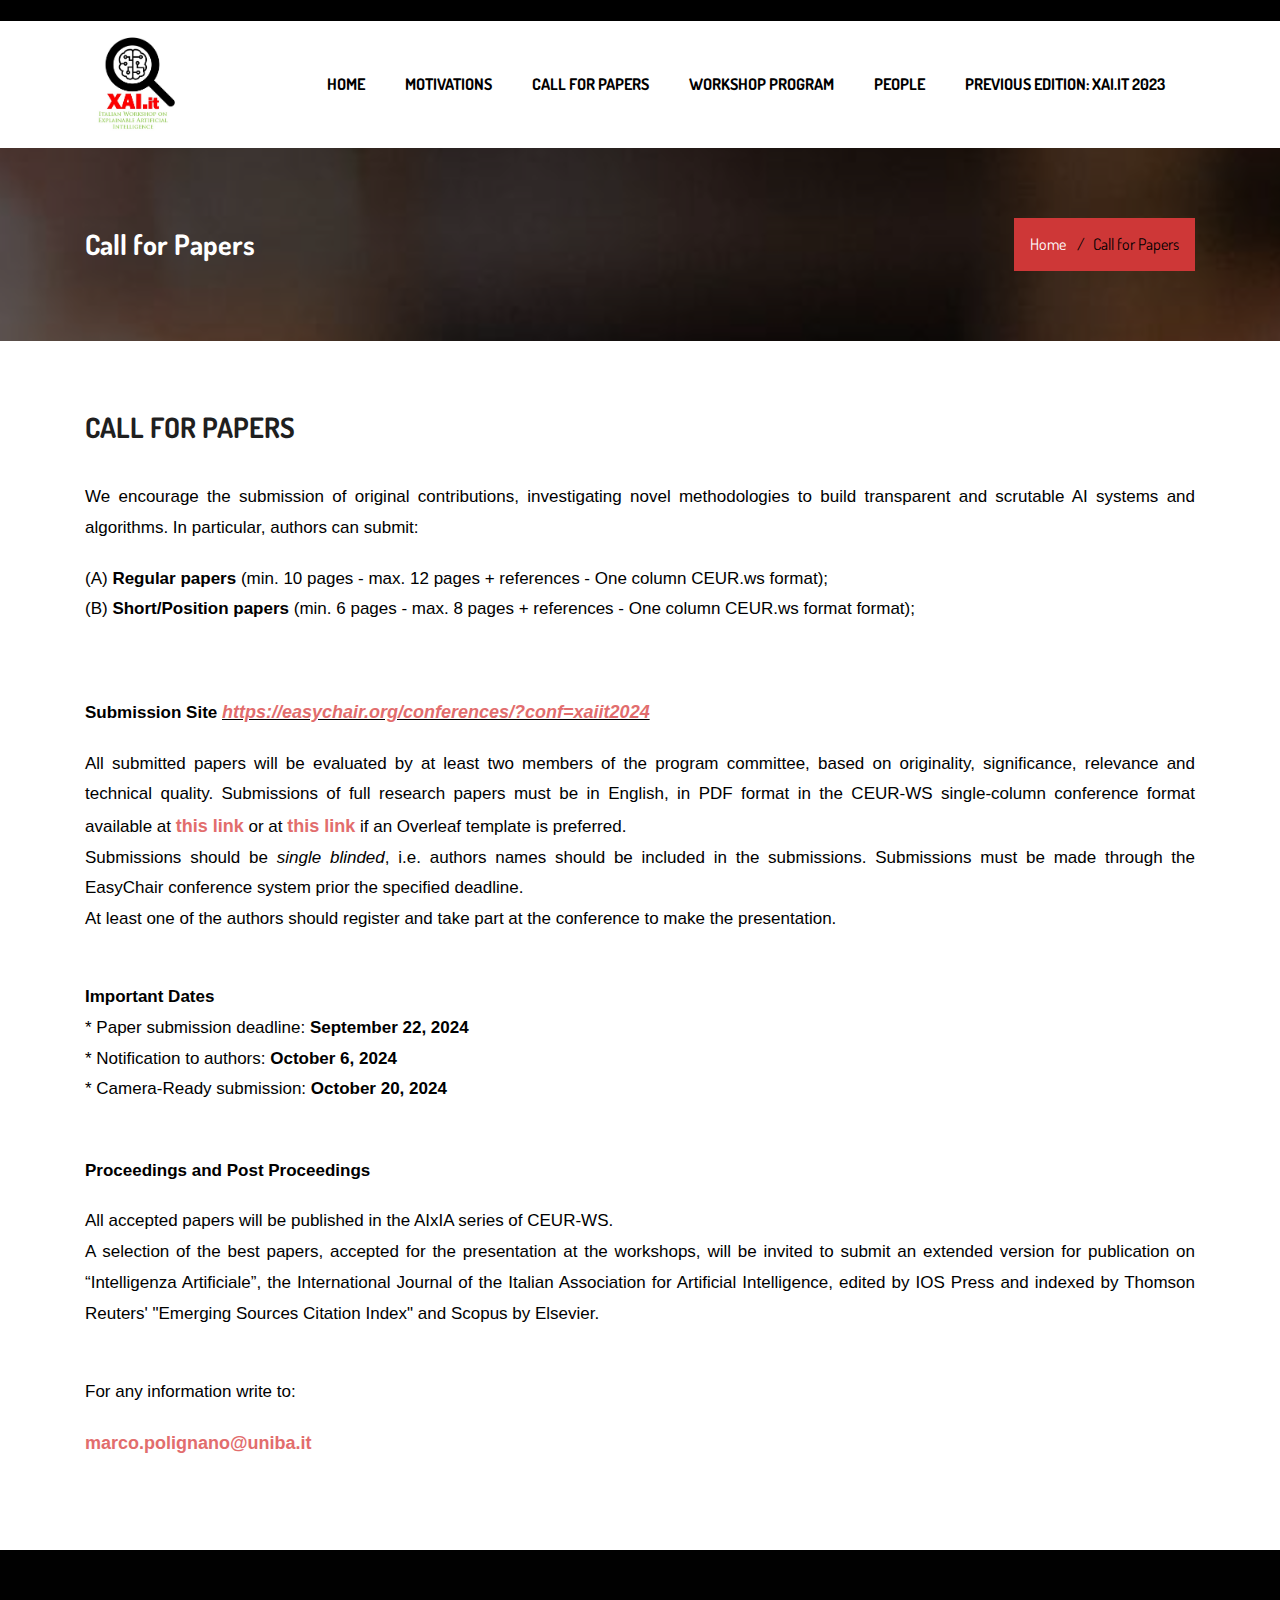
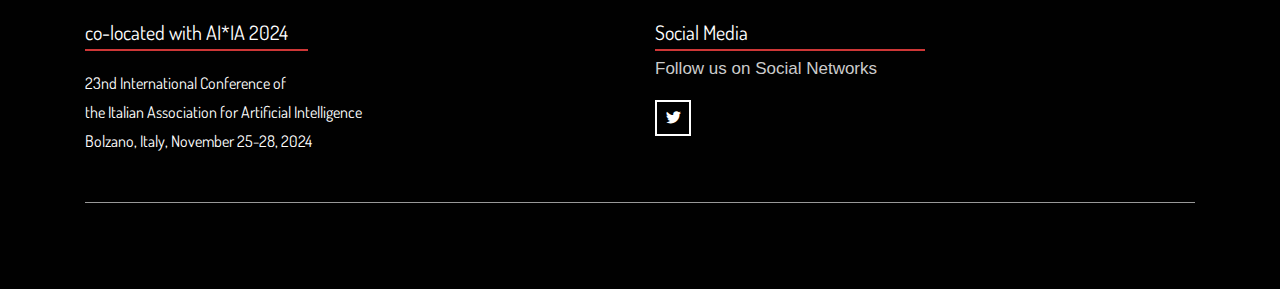
==== call.html @ 9524e25a "Update call.html" ====
<!DOCTYPE html>
<html lang="en">
<!-- Basic -->

<head>
    <meta charset="utf-8">
    <meta http-equiv="X-UA-Compatible" content="IE=edge">

    <!-- Mobile Metas -->
    <meta name="viewport" content="width=device-width, initial-scale=1">

    <!-- Site Metas -->
    <title>XAI.it 2024 | Italian Workshop on Explainable Artificial Intelligence</title>
    <meta name="keywords" content="artificial intelligence, artificial, intelligence, explainable, explanation, ai">
    <meta name="description" content="XAI.it 2024 - Italian Workshop on Explainable Artificial Intelligence">
    <meta name="author" content="Cataldo Musto and Erasmo Purificato and Marco Polignano">

    <!-- Site Icons -->
    <link rel="shortcut icon" href="images/logo.png" type="image/x-icon">
    <link rel="apple-touch-icon" href="images/apple-touch-icon.png">

<!-- CSS -->
    <link rel="stylesheet" href="css/bootstrap.min.css">
    <!-- Site CSS -->
    <link rel="stylesheet" href="css/style.css">
    <!-- Responsive CSS -->
    <link rel="stylesheet" href="css/responsive.css">
    <!-- Custom CSS -->
    <link rel="stylesheet" href="css/custom.css">

    <!--[if lt IE 9]>
      <script src="https://oss.maxcdn.com/libs/html5shiv/3.7.0/html5shiv.js"></script>
      <script src="https://oss.maxcdn.com/libs/respond.js/1.4.2/respond.min.js"></script>
    <![endif]-->
    <style>
    p {
      font-size: 17px !important;
      font-family: Arial;
    }
    </style>
</head>

<body>
    <!-- Start Main Top -->
    <div class="main-top">
        <div class="container-fluid">
            <div class="row">
                <div class="col-lg-6 col-md-6 col-sm-12 col-xs-12">
					<div class="custom-select-box">

                    </div>
                    <div class="right-phone-box">
                        <!--<p>For any information write to: <a href="#">cataldo.musto@uniba.it</a></p>-->
                    </div><!--
                    <div class="our-link">
                        <ul>

                            <li><a href="#"><i class="fas fa-location-arrow"></i> Our location</a></li>
                            <li><a href="#"><i class="fas fa-headset"></i> Contact Us</a></li>
                        </ul>
                    </div>
                </div>
                <div class="col-lg-6 col-md-6 col-sm-12 col-xs-12">

                    <div class="text-slid-box">
                        <div id="offer-box" class="carouselTicker">
                            <ul class="offer-box">
                                <li>
                                    <i class="fab fa-opencart"></i> 20% off Entire Purchase Promo code: offT80
                                </li>
                                <li>
                                    <i class="fab fa-opencart"></i> 50% 80% off on Vegetables
                                </li>
                                <li>
                                    <i class="fab fa-opencart"></i> Off 10%! Shop Vegetables
                                </li>
                                <li>
                                    <i class="fab fa-opencart"></i> Off 50%! Shop Now
                                </li>
                                <li>
                                    <i class="fab fa-opencart"></i> Off 10%! Shop Vegetables
                                </li>
                                <li>
                                    <i class="fab fa-opencart"></i> 50% 80% off on Vegetables
                                </li>
                                <li>
                                    <i class="fab fa-opencart"></i> 20% off Entire Purchase Promo code: offT30
                                </li>
                                <li>
                                    <i class="fab fa-opencart"></i> Off 50%! Shop Now
                                </li>
                            </ul>
                        </div> -->
                    </div>
                </div>
            </div>
        </div>
    <!-- End Main Top -->

    <!-- Start Main Top -->
    <header class="main-header">
        <!-- Start Navigation -->
        <nav class="navbar navbar-expand-lg navbar-light bg-light navbar-default bootsnav">
          <div class="container">
              <!-- Start Header Navigation -->
              <div class="navbar-header">
                  <button class="navbar-toggler" type="button" data-toggle="collapse" data-target="#navbar-menu" aria-controls="navbars-rs-food" aria-expanded="false" aria-label="Toggle navigation">
                  <i class="fa fa-bars"></i>
              </button>
                  <a class="navbar-brand" href="index.html"><img src="images/logo.png" class="logo" alt="" style="max-width:100px;"></a>
              </div>
              <!-- End Header Navigation -->

                <div class="collapse navbar-collapse" id="navbar-menu">
                  <ul class="nav navbar-nav ml-auto" data-in="fadeInDown" data-out="fadeOutUp">
                      <li class="nav-item"><a class="nav-link" href="index.html">Home</a></li>
                      <li class="nav-item"><a class="nav-link" href="motivation.html">Motivations</a></li>
                      <li class="nav-item-active"><a class="nav-link" href="call.html">CALL FOR PAPERS</a></li>
                      <!-- <li class="nav-item"><a class="nav-link"  href="papers.html">Accepted Papers</a></li>-->
                      <li class="nav-item"><a class="nav-link"  href="program.html">Workshop Program</a></li>
                      <li class="nav-item"><a class="nav-link" href="organizers.html">People</a></li>
                          <!--   <li class="nav-item"><a class="nav-link" href="pc-member.html">Program Committee</a></li> -->
                          <!-- <li class="nav-item"><a class="nav-link" target="_blank" href="https://www.di.uniba.it/~swap/xai-it/2020">Previous Edition: XAI.it 2020</a></li> -->
                      <!-- <li class="nav-item"><a class="nav-link" target="_blank" href="https://www.di.uniba.it/~swap/xai-it/2021">Previous Edition: XAI.it 2021</a></li> -->
                      <li class="nav-item"><a class="nav-link" target="_blank" href="https://beyondaccuracy-userprofiling.github.io/xai-it-2023/">Previous Edition: XAI.it 2023</a></li>
                  </ul>
                </div>
                <!-- /.navbar-collapse -->

              <!-- Start Atribute Navigation -->

              <!-- End Atribute Navigation -->
          </div>
                <!-- /.navbar-collapse -->


        </nav>
        <!-- End Navigation -->
    </header>
    <!-- End Main Top -->

    <!-- Start Top Search -->

    <!-- End Top Search -->

    <!-- Start All Title Box -->
    <div class="all-title-box">
        <div class="container">
            <div class="row">
                <div class="col-lg-12">
                    <h2>Call for Papers</h2>
                    <ul class="breadcrumb">
                        <li class="breadcrumb-item"><a href="#">Home</a></li>
                        <li class="breadcrumb-item active">Call for Papers</li>
                    </ul>
                </div>
            </div>
        </div>
    </div>
    <!-- End All Title Box -->

    <!-- Start About Page  -->
    <div class="about-box-main">
        <div class="container">
            <div class="row">

                <div class="col-lg-12">
                    <h2 class="noo-sh-title-top">Call for Papers</span></h2>
                    <br>
					<p style='text-align:justify;color:black;'>We encourage the submission of original contributions, investigating novel methodologies to build transparent and scrutable AI systems and algorithms. In particular, authors can submit:</p>
                    <p style='text-align:justify;color:black;'>(A) <strong>Regular papers</strong> (min. 10 pages - max. 12 pages + references - One column CEUR.ws format);<br>
                    (B) <strong>Short/Position papers</strong> (min. 6 pages - max. 8 pages + references - One column CEUR.ws format format);</p>
			
					<p style='text-align:justify;color:black;'>

					<br><p style='text-align:justify;color:black;'><strong>Submission Site</strong> <u><i>
                      <a style="color:#e26d6d;" target="_blank" href="https://easychair.org/conferences/?conf=xaiit2024">https://easychair.org/conferences/?conf=xaiit2024</a>
                    </i></u></p>
                    <p style='text-align:justify;color:black;'>All submitted papers will be evaluated by at least two members of the program committee, based on originality, significance, relevance and technical quality. Submissions of full research papers must be in English, in PDF format in the CEUR-WS single-column conference format available at <a style="color:#e26d6d;" href="http://ceur-ws.org/Vol-XXX/CEURART.zip">this link</a> or at <a style="color:#e26d6d;" href="https://www.overleaf.com/latex/templates/template-for-submissions-to-ceur-workshop-proceedings-ceur-ws-dot-org/wqyfdgftmcfw">this link</a> if an Overleaf template is preferred. <br>
                    Submissions should be <i>single blinded</i>, i.e. authors names should be included in the submissions. Submissions must be made through the EasyChair conference system prior the specified deadline. <br>
                    At least one of the authors should register and take part at the conference to make the presentation.</p>
                                          <br><p style='text-align:justify;color:black;'><strong>Important Dates</strong><br>

                      * Paper submission deadline: <b>September 22, 2024</b><br>

                      * Notification to authors: <b>October 6, 2024</b><br>

                      * Camera-Ready submission: <b>October 20, 2024 </b><br>
					  <br>

                    </p>
					<p style='text-align:justify;color:black;'><strong>Proceedings and Post Proceedings</strong>
					<br><p style='text-align:justify;color:black;'>All accepted papers will be published in the AIxIA series of CEUR-WS. <br>
                        A selection of the best papers, accepted for the presentation at the workshops, will be invited to submit an extended version for publication on “Intelligenza Artificiale”, the International Journal of the Italian Association for Artificial Intelligence, edited by IOS Press and indexed by Thomson Reuters' "Emerging Sources Citation Index" and Scopus by Elsevier.</p>
                    <!--<br><p style='text-align:justify;color:black;'><strong>Presentation Format</strong>
					<br><p style='text-align:justify;color:black;'>Authors of accepted papers accepted papers at the workshops will be requested to provide a video recorded presentation of their work. Presentations will be available to all members of the association. Videos must have a length between 5 and 8 minutes according to the rules given by the workshop organizers. The video should be in MP4 format (1280x720). More details will be published here.</p>
					--><br><p style='text-align:justify;color:black;'>For any information write to:</p>
                    <p style='text-align:justify;color:black;'><a href="maiulto:marco.polignano@uniba.it" style='text-align:justify;color:#e26d6d;'>marco.polignano@uniba.it</a></p>

                </div>
            </div>

        </div>
    </div>
    <!-- End About Page -->

        <!-- Start Footer  -->
        <footer>
            <div class="footer-main">
                <div class="container">
    				<div class="row">
    					<div class="col-lg-5 col-md-12 col-sm-12">
    						<div class="footer-top-box">
    							<a href="https://aixia2024.events.unibz.it/"><h3>co-located with AI*IA 2024</h3></a>
    							<ul class="list-time">
    								<li>23nd International Conference of <br>the Italian Association for Artificial Intelligence</li>
                                    <li>Bolzano, Italy, November 25-28, 2024</li>
                                </ul>
                            </div>
    					</div>
                        <div class="col-lg-1 col-md-12 col-sm-12"></div>
                        <div class="col-lg-6 col-md-12 col-sm-12">
                            <div class="footer-top-box">
                                <h3>Social Media</h3>
                                <p>Follow us on Social Networks</p>
                                <ul>
                                    <!-- <li><a href="#"><i class="fab fa-facebook" aria-hidden="true"></i></a></li> -->
                                    <li><a href="https://twitter.com/XAI_Workshop"><i class="fab fa-twitter" aria-hidden="true"></i></a></li><!--
                                    <li><a href="#"><i class="fab fa-linkedin" aria-hidden="true"></i></a></li>
                                    <li><a href="#"><i class="fab fa-google-plus" aria-hidden="true"></i></a></li>
                                    <li><a href="#"><i class="fa fa-rss" aria-hidden="true"></i></a></li>
                                    <li><a href="#"><i class="fab fa-pinterest-p" aria-hidden="true"></i></a></li>
                                    <li><a href="#"><i class="fab fa-whatsapp" aria-hidden="true"></i></a></li>-->
                                </ul>
                            </div>
                        </div>
                    </div>
                    <hr><!--
                    <div style="display: flex; align-items: center;">
                        <!-- <img src="images/sobigdata_plusplus.png" alt="SoBigDataPlusPlus Logo" style="width: 300px; height: auto; margin-right: 20px;">
                        <div style="background: white; padding: 0px; margin-right: 20px;">
                            <img src="images/sobigdata_plusplus.png" alt="SoBigDataPlusPlus Logo" style="width: 300px; height: auto;">
                        </div>
                        <div style="color: white;">
                            <span style="font-size: 16px;">
                                This event is supported by the European Union - Horizon 2020 Program under the scheme “INFRAIA-01-2018-2019 - Integrating Activities for Advanced Communities”, Grant Agreement n.871042, "SoBigData++: European Integrated Infrastructure for Social Mining and Big Data Analytics" (<a href="http://www.sobigdata.eu" style="color: white;">SoBigData.eu</a>).
                              </span>
                        </div>
                    </div>
                    <br>
                    <div style="display: flex; align-items: center;">
                        <div style="background: white; padding: 0px; margin-right: 20px;">
                            <img src="images/sobigdata-it.png" alt="SoBigDataIt Logo" style="width: 300px; height: auto;">
                        </div>
                        <div style="color: white;">
                            <span style="font-size: 16px;">
                                The XAI.it 2024 event was organised as part of the SoBigData.it project (Prot. IR0000013 - Call n. 3264 of 12/28/2021) initiatives aimed at training new users and communities in the usage of the research infrastructure (<a href="http://sobigdata.eu/" style="color: white;">SoBigData.eu</a>). "SoBigData.it receives funding from European Union - NextGenerationEU - National Recovery and Resilience Plan (Piano Nazionale di Ripresa e Resilienza, PNRR) - Project: "SoBigData.it - Strengthening the Italian RI for Social Mining and Big Data Analytics" - Prot. IR0000013 - Avviso n. 3264 del 28/12/2021." (<a href="https://pnrr.sobigdata.it/" style="color: white;">SoBigData.it</a>).
                              </span>
                        </div>
                    </div>
                    <br>
                    <div style="display: flex; align-items: center;">
                        <div style="padding: 0px; margin-right: 20px;">
                            <img src="images/banner_sbd.png" alt="Banner SoBigData" style="max-width: 100%; height: auto;">
                        </div>
                    </div>
                  -->
                </div>
    </footer>    <!-- End Footer  -->

    <!-- Start copyright  -->

    <!-- End copyright  -->

    <a href="#" id="back-to-top" title="Back to top" style="display: none;">&uarr;</a>

    <!-- ALL JS FILES -->
    <script src="js/jquery-3.2.1.min.js"></script>
    <script src="js/popper.min.js"></script>
    <script src="js/bootstrap.min.js"></script>
    <!-- ALL PLUGINS -->
    <script src="js/jquery.superslides.min.js"></script>
    <script src="js/bootstrap-select.js"></script>
    <script src="js/inewsticker.js"></script>
    <script src="js/bootsnav.js."></script>
    <script src="js/images-loded.min.js"></script>
    <script src="js/isotope.min.js"></script>
    <script src="js/owl.carousel.min.js"></script>
    <script src="js/baguetteBox.min.js"></script>
    <script src="js/form-validator.min.js"></script>
    <script src="js/contact-form-script.js"></script>
    <script src="js/custom.js"></script>
    </body>

    </html>
---- css/style.css ----
/*------------------------------------------------------------------
    IMPORT FONTS
-------------------------------------------------------------------*/

@import url('https://fonts.googleapis.com/css?family=Poppins:400,500,600,700,800');
@import url('https://fonts.googleapis.com/css?family=Dosis:200,300,400,500,600,700');


/*

    font-family: 'Poppins', sans-serif;

    font-family: 'Dosis', sans-serif;

*/

/*------------------------------------------------------------------
    IMPORT FILES
-------------------------------------------------------------------*/

@import url(all.css);
@import url(superslides.css);
@import url(bootstrap-select.css);
@import url(carousel-ticker.css);
@import url(code_animate.css);
@import url(bootsnav.css);
@import url(owl.carousel.min.css);
@import url(jquery-ui.css);
@import url(nice-select.css);
@import url(baguetteBox.min.css);

/*------------------------------------------------------------------
    SKELETON
-------------------------------------------------------------------*/
 body {
     color: #666666;
     font-size: 15px;
     font-family: 'Dosis', sans-serif;
     line-height: 1.80857;
}
 a {
     color: #1f1f1f;
     text-decoration: none !important;
     outline: none !important;
     -webkit-transition: all .3s ease-in-out;
     -moz-transition: all .3s ease-in-out;
     -ms-transition: all .3s ease-in-out;
     -o-transition: all .3s ease-in-out;
     transition: all .3s ease-in-out;
}
 h1, h2, h3, h4, h5, h6 {
     letter-spacing: 0;
     font-weight: normal;
     position: relative;
     padding: 0 0 10px 0;
     font-weight: normal;
     line-height: 120% !important;
     color: #1f1f1f;
     margin: 0
}
 h1 {
     font-size: 24px
}
 h2 {
     font-size: 22px
}
 h3 {
     font-size: 18px
}
 h4 {
     font-size: 16px
}
 h5 {
     font-size: 14px
}
 h6 {
     font-size: 13px
}
 h1 a, h2 a, h3 a, h4 a, h5 a, h6 a {
     color: #212121;
     text-decoration: none!important;
     opacity: 1
}
 h1 a:hover, h2 a:hover, h3 a:hover, h4 a:hover, h5 a:hover, h6 a:hover {
     opacity: .8
}
 a {
     color: #1f1f1f;
     text-decoration: none;
     outline: none;
}
 a, .btn {
     text-decoration: none !important;
     outline: none !important;
     -webkit-transition: all .3s ease-in-out;
     -moz-transition: all .3s ease-in-out;
     -ms-transition: all .3s ease-in-out;
     -o-transition: all .3s ease-in-out;
     transition: all .3s ease-in-out;
}
 .btn-custom {
     margin-top: 20px;
     background-color: transparent !important;
     border: 2px solid #ddd;
     padding: 12px 40px;
     font-size: 16px;
}
 .lead {
     font-size: 18px;
     line-height: 30px;
     color: #767676;
     margin: 0;
     padding: 0;
}
 blockquote {
     margin: 20px 0 20px;
     padding: 30px;
}
 ul, li, ol{
     list-style: none;
     margin: 0px;
     padding: 0px;
}
 button:focus{
     outline: none;
     box-shadow: none;
}
 :focus {
     outline: 0;
}
 p{
     margin: 0px;
}
 .bootstrap-select .dropdown-toggle:focus{
     outline: none !important;
}
 .form-control::-moz-placeholder {
     color: #ffffff;
     opacity: 1;
}
 .bootstrap-select .dropdown-toggle:focus{
     box-shadow: none !important
}
/*------------------------------------------------------------------ LOADER -------------------------------------------------------------------*/
 #back-to-top {
     position: fixed;
     bottom: 40px;
     right: 40px;
     z-index: 9999;
     width: 32px;
     height: 32px;
     text-align: center;
     line-height: 21px;
     background: #ce3737;
     color: #ffffff;
     cursor: pointer;
     border: 0;
     border-radius: 0px;
     text-decoration: none;
     transition: opacity 0.2s ease-out;
     font-size: 28px;
}
/*------------------------------------------------------------------ HEADER -------------------------------------------------------------------*/
 .main-top{
     background: #000000;
     padding: 10px 0px;
}
 .custom-select-box{
     float: left;
     width: 95px;
     margin-right: 10px;
}
.custom-select-box .form-control{
     background: none;
     border: none;
}
 .custom-select-box .bootstrap-select .btn-light{
     padding: 4px;
     font-size: 14px;
     background: #ce3737;
     color: #fff;
     border: none;
     border-radius: 0px;
}
 .custom-select-box .bootstrap-select .btn-light span{
     padding: 2px;
     line-height: 15px;
}
 .dropdown-toggle::after{
     margin-left: -24px;
}
 .custom-select-box .dropdown-toggle::after {
     display: inline-block;
     width: 0;
     height: 0;
     margin-left: .255em;
     vertical-align: .255em;
     content: "";
     border-top: .3em solid;
     border-right: .3em solid transparent;
     border-bottom: 0;
     border-left: .3em solid transparent;
     position: absolute;
     top: 13px;
     right: 10px;
}
 .bootstrap-select.btn-group .dropdown-toggle .filter-option{
     overflow: inherit;
}
 .bootstrap-select.btn-group .dropdown-menu{
     border: none;
     padding: 0px;
     border-radius: 0px;
}
 .right-phone-box{
     float: left;
     margin-right: 10px;
}
 .right-phone-box p{
     margin: 0px;
     color: #ffffff;
     font-size: 14px;
     line-height: 30px;
}
 .right-phone-box p a{
     color: #ffffff;
}
 .right-phone-box p a:hover{
     color: #ce3737;
}
 .offer-box,.slide {
     color: #FFFFFF;
     font-size: 13px;
     padding: 2px 15px;
     font-family: 'Poppins', sans-serif;
}
 .offer-box li {
     font-weight: 600;
}
 .offer-box li i{
     margin-right: 15px;
     color: #ce3737;
     font-size: 20px;
}
 .our-link{
     float: left;
}
 .our-link ul li{
     display: inline-block;
     border-right: 1px solid #ffffff;
     padding: 0px 10px;
     line-height: 14px;
}
 .our-link ul{
     line-height: 30px;
}
 .our-link ul li a{
     color: #ffffff;
     font-weight: 700;
     text-transform: uppercase;
     font-size: 14px;
}
 .our-link ul li a:hover{
     color: #ce3737;
}
 .our-link ul li:last-child{
     border: none;
}
.login-box{
    float: right;
    width: 120px;
    margin-left: 20px;
}

.login-box .form-control{
     background: none;
     border: none;
}
 .login-box .bootstrap-select .btn-light{
     padding: 4px;
     font-size: 14px;
     background: #ce3737;
     color: #fff;
     border: none;
     border-radius: 0px;
}
 .login-box .bootstrap-select .btn-light span{
     padding: 2px;
     line-height: 15px;
}
.login-box .dropdown-toggle::after {
     display: inline-block;
     width: 0;
     height: 0;
     margin-left: .255em;
     vertical-align: .255em;
     content: "";
     border-top: .3em solid;
     border-right: .3em solid transparent;
     border-bottom: 0;
     border-left: .3em solid transparent;
     position: absolute;
     top: 13px;
     right: 10px;
}

.login-box .dropdown-item{
	padding: 5px 10px;
}

.bootstrap-select.btn-group .dropdown-menu a.dropdown-item span.dropdown-item-inner span.text{
	font-size: 13px;
}

 .main-header{
}
 .search a{
     color: #ce3737;
}
 .attr-nav > ul > li > a:hover{
     color: #ce3737;
}
 nav.navbar.bootsnav ul.nav > li > a{
     margin: 0px;
}
/* Navbar Adjusment =========================== */
/* Navbar Atribute ------*/
 .attr-nav > ul > li > a{
     padding: 28px 15px;
}
 ul.cart-list > li.total > .btn{
     border-bottom: solid 1px #cfcfcf !important;
     color: #000000 ;
     padding: 10px 15px;
     border: none;
     font-weight: 700;
     color: #ffffff;
}
 @media (min-width: 1024px) {
    /* Navbar General ------*/
     nav.navbar ul.nav > li > a{
         padding: 30px 15px;
         font-weight: 600;
    }
     nav.navbar .navbar-brand{
         margin-top: 0;
    }
     nav.navbar .navbar-brand{
         margin-top: 0;
    }
     nav.navbar li.dropdown ul.dropdown-menu{
         border-top: solid 5px;
    }
    /* Navbar Center ------*/
     nav.navbar-center .navbar-brand{
         margin: 0 !important;
    }
    /* Navbar Brand Top ------*/
     nav.navbar-brand-top .navbar-brand{
         margin: 10px !important;
    }
    /* Navbar Full ------*/
     nav.navbar-full .navbar-brand{
         position: relative;
         top: -15px;
    }
    /* Navbar Sidebar ------*/
     nav.navbar-sidebar ul.nav, nav.navbar-sidebar .navbar-brand{
         margin-bottom: 50px;
    }
     nav.navbar-sidebar ul.nav > li > a{
         padding: 10px 15px;
         font-weight: bold;
    }
    /* Navbar Transparent & Fixed ------*/
     nav.navbar.bootsnav.navbar-transparent.white{
         background-color: rgba(255,255,255,0.3);
         border-bottom: solid 1px #bbb;
    }
     nav.navbar.navbar-inverse.bootsnav.navbar-transparent.dark, nav.navbar.bootsnav.navbar-transparent.dark{
         background-color: rgba(0,0,0,0.3);
         border-bottom: solid 1px #555;
    }
     nav.navbar.bootsnav.navbar-transparent.white .attr-nav{
         border-left: solid 1px #bbb;
    }
     nav.navbar.navbar-inverse.bootsnav.navbar-transparent.dark .attr-nav, nav.navbar.bootsnav.navbar-transparent.dark .attr-nav{
         border-left: solid 1px #555;
    }
     nav.navbar.bootsnav.no-background.white .attr-nav > ul > li > a, nav.navbar.bootsnav.navbar-transparent.white .attr-nav > ul > li > a, nav.navbar.bootsnav.navbar-transparent.white ul.nav > li > a, nav.navbar.bootsnav.no-background.white ul.nav > li > a{
         color: #fff;
    }
     nav.navbar.bootsnav.navbar-transparent.dark .attr-nav > ul > li > a, nav.navbar.bootsnav.navbar-transparent.dark ul.nav > li > a{
         color: #eee;
    }
}
 @media (max-width: 992px) {
    /* Navbar General ------*/
     nav.navbar .navbar-brand{
         margin-top: 0;
         position: relative;
         top: -2px;
    }
     nav.navbar .navbar-brand img.logo{
         width: 160px;
    }
     .attr-nav > ul > li > a{
         padding: 16px 15px 15px;
    }
    /* Navbar Mobile slide ------*/
     nav.navbar.navbar-mobile ul.nav > li > a{
         padding: 15px 15px;
    }
     nav.navbar.navbar-mobile ul.nav ul.dropdown-menu > li > a{
         padding-right: 15px !important;
         padding-top: 15px !important;
         padding-bottom: 15px !important;
    }
     nav.navbar.navbar-mobile ul.nav ul.dropdown-menu .col-menu .title{
         padding-right: 30px !important;
         padding-top: 13px !important;
         padding-bottom: 13px !important;
    }
     nav.navbar.navbar-mobile ul.nav ul.dropdown-menu .col-menu ul.menu-col li a{
         padding-top: 13px !important;
         padding-bottom: 13px !important;
    }
    /* Navbar Full ------*/
     nav.navbar-full .navbar-brand{
         top: 0;
         padding-top: 10px;
    }
}
/* Navbar Inverse =================================*/
 nav.navbar.navbar-inverse{
     background-color: #222;
     border-bottom: solid 1px #303030;
}
 nav.navbar.navbar-inverse ul.cart-list > li.total > .btn{
     border-bottom: solid 1px #222 !important;
}
 nav.navbar.navbar-inverse ul.cart-list > li.total .pull-right{
     color: #fff;
}
 nav.navbar.navbar-inverse.megamenu ul.dropdown-menu.megamenu-content .content ul.menu-col li a, nav.navbar.navbar-inverse ul.nav > li > a{
     color: #eee;
}
 nav.navbar.navbar-inverse ul.nav > li.dropdown > a{
     background-color: #222;
}
 nav.navbar.navbar-inverse li.dropdown ul.dropdown-menu > li > a{
     color: #999;
}
 nav.navbar.navbar-inverse ul.nav .dropdown-menu h1, nav.navbar.navbar-inverse ul.nav .dropdown-menu h2, nav.navbar.navbar-inverse ul.nav .dropdown-menu h3, nav.navbar.navbar-inverse ul.nav .dropdown-menu h4, nav.navbar.navbar-inverse ul.nav .dropdown-menu h5, nav.navbar.navbar-inverse ul.nav .dropdown-menu h6{
     color: #fff;
}
 nav.navbar.navbar-inverse .form-control{
     background-color: #333;
     border-color: #303030;
     color: #fff;
}
 nav.navbar.navbar-inverse .attr-nav > ul > li > a{
     color: #eee;
}
 nav.navbar.navbar-inverse .attr-nav > ul > li.dropdown ul.dropdown-menu{
     background-color: #222;
     border-left: solid 1px #303030;
     border-bottom: solid 1px #303030;
     border-right: solid 1px #303030;
}
 nav.navbar.navbar-inverse ul.cart-list > li{
     border-bottom: solid 1px #303030;
     color: #eee;
}
 nav.navbar.navbar-inverse ul.cart-list > li img{
     border: solid 1px #303030;
}
 nav.navbar.navbar-inverse ul.cart-list > li.total{
     background-color: #333;
}
 nav.navbar.navbar-inverse .share ul > li > a{
     background-color: #555;
}
 nav.navbar.navbar-inverse .dropdown-tabs .tab-menu{
     border-right: solid 1px #303030;
}
 nav.navbar.navbar-inverse .dropdown-tabs .tab-menu > ul > li > a{
     border-bottom: solid 1px #303030;
}
 nav.navbar.navbar-inverse .dropdown-tabs .tab-content{
     border-left: solid 1px #303030;
}
 nav.navbar.navbar-inverse .dropdown-tabs .tab-menu > ul > li > a:hover, nav.navbar.navbar-inverse .dropdown-tabs .tab-menu > ul > li > a:focus, nav.navbar.navbar-inverse .dropdown-tabs .tab-menu > ul > li.active > a{
     background-color: #333 !important;
}
 nav.navbar-inverse.navbar-full ul.nav > li > a{
     border:none;
}
 nav.navbar-inverse.navbar-full .navbar-collapse .wrap-full-menu{
     background-color: #222;
}
 nav.navbar-inverse.navbar-full .navbar-toggle{
     background-color: #222 !important;
     color: #6f6f6f;
}
 nav.navbar.bootsnav ul.nav > li > a{
     position: relative;
     font-weight: 700;
     font-size: 16px;
     color: #000000;
	 text-transform: uppercase;
     padding-top: 10px;
     padding-bottom: 10px;
     padding-left: 10px;
     padding-right: 30px;
}
 nav.navbar.bootsnav ul.nav li.active > a{
     color: #ce3737;
}
 nav.navbar.bootsnav ul.nav li.active > a:hover{
     color: #ce3737;
}
 nav.navbar.bootsnav ul.nav li > a:hover{
     color: #ce3737;
}
 nav.navbar.bootsnav ul.nav li.megamenu-fw > a:hover{
     color: #ce3737;
}
 @media (min-width: 1024px) {
     nav.navbar.navbar-inverse ul.nav .dropdown-menu{
         background-color: #222 !important;
         border-left: solid 1px #303030 !important;
         border-bottom: solid 1px #303030 !important;
         border-right: solid 1px #303030 !important;
    }
     nav.navbar.navbar-inverse li.dropdown ul.dropdown-menu > li > a{
         border-bottom: solid 1px #303030;
    }
     nav.navbar.navbar-inverse ul.dropdown-menu.megamenu-content .col-menu{
         border-left: solid 1px #303030;
         border-right: solid 1px #303030;
    }
     nav.navbar.navbar-inverse.navbar-transparent.dark{
         background-color: rgba(0,0,0,0.3);
         border-bottom: solid 1px #999;
    }
     nav.navbar.navbar-inverse.navbar-transparent.dark .attr-nav{
         border-left: solid 1px #999;
    }
     nav.navbar.navbar-inverse.no-background.white .attr-nav > ul > li > a, nav.navbar.navbar-inverse.navbar-transparent.dark .attr-nav > ul > li > a, nav.navbar.navbar-inverse.navbar-transparent.dark ul.nav > li > a, nav.navbar.navbar-inverse.no-background.white ul.nav > li > a{
         color: #fff;
    }
     nav.navbar.navbar-inverse.no-background.dark .attr-nav > ul > li > a, nav.navbar.navbar-inverse.no-background.dark .attr-nav > ul > li > a, nav.navbar.navbar-inverse.no-background.dark ul.nav > li > a, nav.navbar.navbar-inverse.no-background.dark ul.nav > li > a{
         color: #3f3f3f;
    }
}
 @media (max-width: 992px) {
     nav.navbar.navbar-inverse .navbar-toggle{
         color: #eee;
         background-color: #222 !important;
    }
     nav.navbar.navbar-inverse .navbar-nav > li > a{
         border-top: solid 1px #303030;
         border-bottom: solid 1px #303030;
    }
     nav.navbar.navbar-inverse ul.nav li.dropdown ul.dropdown-menu > li > a{
         color: #999;
         border-bottom: solid 1px #303030;
    }
     nav.navbar.navbar-inverse .dropdown .megamenu-content .col-menu .title{
         border-bottom: solid 1px #303030;
         color: #eee;
    }
     nav.navbar.navbar-inverse .dropdown .megamenu-content .col-menu ul > li > a{
         border-bottom: solid 1px #303030;
         color: #999 !important;
    }
     nav.navbar.navbar-inverse .dropdown .megamenu-content .col-menu.on:last-child .title{
         border-bottom: solid 1px #303030;
    }
     nav.navbar.navbar-inverse .dropdown-tabs .tab-menu > ul{
         border-top: solid 1px #303030;
    }
     nav.navbar.navbar-inverse.navbar-mobile .navbar-collapse{
         background-color: #222;
    }
}
 @media (max-width: 767px) {
     nav.navbar.navbar-inverse.navbar-mobile ul.nav{
         border-top: solid 1px #222;
    }
}
 .arrow::before{
     font-family: 'FontAwesome';
     content: "\f0d7";
     margin-left: 5px;
     margin-top: 2px;
     border: none;
     display: inline-block;
     vertical-align: inherit;
     position: absolute;
     right: 10px;
     top: 10px;
}
 .dropdown-toggle::after{
     display: none;
}
 nav.navbar.bootsnav ul.navbar-nav li.dropdown ul.dropdown-menu li a{
     display: block;
	 padding: 6px 25px;
}

 nav.navbar.bootsnav ul.navbar-nav li.dropdown ul.dropdown-menu li a:hover{

 }
 nav.navbar.bootsnav li.dropdown ul.dropdown-menu{
     left: auto;
}
.custom-select-box .dropdown-item{
	padding: 5px 10px;
}
 .btn-cart{
}
 .cart-list h6 a{
     font-size: 16px;
     font-weight: 700;
}
 .cart-list h6 a:hover{
     color: #ce3737;
}
 ul.cart-list p .price{
     font-weight: normal;
}
.side-menu p{
	display: inline-block;
}
 .col-menu .title{
     font-size: 20px;
     font-weight: 700;
     text-transform: uppercase;
}
 .hvr-hover{
     display: inline-block;
     vertical-align: middle;
     -webkit-transform: perspective(1px) translateZ(0);
     transform: perspective(1px) translateZ(0);
     box-shadow: 0 0 1px rgba(0, 0, 0, 0);
     position: relative;
     background: #ce3737;
     -webkit-transition-property: color;
     transition-property: color;
     -webkit-transition-duration: 0.3s;
     transition-duration: 0.3s;
     border-radius: 0;
     box-shadow: none;
}
 .hvr-hover::after {
    content: "";
	position: absolute;
	z-index: -1;
	top: 0;
	left: 0;
	right: 0;
	bottom: 0;
	background: #000000;
	border-radius: 100%;
	-webkit-transform: scale(0);
	transform: scale(0);
	-webkit-transition-property: transform;
	transition-property: transform;
	-webkit-transition-duration: 0.3s;
	transition-duration: 0.3s;
	-webkit-transition-timing-function: ease-out;
	transition-timing-function: ease-out;
}
 .hvr-hover:hover::after{
     -webkit-transform: scale(2);
	 transform: scale(2);
     color: #ffffff;
}
 .hvr-hover{
	 overflow: hidden;
}
 ul.cart-list > li.total > .btn:hover{
     color: #ffffff;
}
 .cart-box{
     margin-top: 40px;
     background: #ffffff;
}
 .main-header.fixed-menu {
     position: fixed;
     visibility: hidden;
     left: 0px;
     top: 0px;
     width: 100%;
     padding: 0px 0px;
     background: #ffffff;
     z-index: 0;
     transition: all 500ms ease;
     -moz-transition: all 500ms ease;
     -webkit-transition: all 500ms ease;
     -ms-transition: all 500ms ease;
     -o-transition: all 500ms ease;
     z-index: 999;
     opacity: 1;
     visibility: visible;
     -ms-animation-name: fadeInDown;
     -moz-animation-name: fadeInDown;
     -op-animation-name: fadeInDown;
     -webkit-animation-name: fadeInDown;
     animation-name: fadeInDown;
     -ms-animation-duration: 500ms;
     -moz-animation-duration: 500ms;
     -op-animation-duration: 500ms;
     -webkit-animation-duration: 500ms;
     animation-duration: 500ms;
     -ms-animation-timing-function: linear;
     -moz-animation-timing-function: linear;
     -op-animation-timing-function: linear;
     -webkit-animation-timing-function: linear;
     animation-timing-function: linear;
     -ms-animation-iteration-count: 1;
     -moz-animation-iteration-count: 1;
     -op-animation-iteration-count: 1;
     -webkit-animation-iteration-count: 1;
     animation-iteration-count: 1;
}
 .main-header.fixed-menu {
     padding: 0px;
     box-shadow: 0 0 8px 0 rgba(0,0,0,.12);
     border-radius: 0;
}
 .top-search .input-group-addon{
     line-height: 40px;
}
 .top-search input.form-control{
     color: #ffffff;
}
/*------------------------------------------------------------------ Slider -------------------------------------------------------------------*/
 .cover-slides{
     height: 100vh;
}
 .slides-navigation a {
     background: #ce3737;
     position: absolute;
     height: 70px;
     width: 70px;
     top: 50%;
     font-size: 20px;
     display: block;
     color: #fff;
     line-height: 90px;
     text-align: center;
     transition: all .3s ease-in-out;
}
 .slides-navigation a i{
     font-size: 40px;
}
 .slides-navigation a:hover {
     background: #000000;
}
 .cover-slides .container{
     height: 100%;
     position: relative;
     z-index: 2;
}
 .cover-slides .container > .row {
     -webkit-box-align: center;
     -ms-flex-align: center;
     align-items: center;
}
 .cover-slides .container > .row {
     height: 100%;
}
 .overlay-background {
     background: #333;
     position: absolute;
     height: 100%;
     width: 100%;
     left: 0;
     top: 0;
     opacity: 0.5;
}
 .cover-slides h1{
     font-family: 'Poppins', sans-serif;
     font-weight: 500;
     font-size: 64px;
     color: #fff;
}
 .cover-slides p{
     font-size: 18px;
     color: #fff;
     padding-bottom: 30px;
}
 .slides-pagination a{
     border: 2px solid #ffffff;
	 border-radius: 6px;
}
 .slides-pagination a.current{
     background: #ce3737;
     border: 2px solid #ce3737;
}
 .cover-slides p a{
     font-size: 24px;
     color: #ffffff;
     border: none;
     text-transform: uppercase;
     padding: 10px 20px;
}
/*------------------------------------------------------------------ Categories Shop -------------------------------------------------------------------*/
 .categories-shop{
     padding: 70px 0px;
}
 .shop-cat-box{
     margin-bottom: 30px;
     position: relative;
     padding: 3px;
     overflow: hidden;
     border: 0px solid #000000;
	 box-shadow: 9px 9px 30px 0px rgba(0, 0, 0, 0.3);
	-webkit-transition: all 0.3s ease;
	transition: all 0.3s ease-in-out 0s;
}
 .shop-cat-box img{
     margin: -10px 0 0 -10px;
     max-width: none;
     width: -webkit-calc(100% + 10px);
     width: calc(100% + 10px);
     opacity: 0.9;
     -webkit-transition: opacity 0.35s, -webkit-transform 0.35s;
     transition: opacity 0.35s, transform 0.35s;
     -webkit-transform: translate3d(10px,10px,0);
     transform: translate3d(10px,10px,0);
     -webkit-backface-visibility: hidden;
     backface-visibility: hidden;
}
 .shop-cat-box:hover img{
     opacity: 0.6;
     -webkit-transform: translate3d(0,0,0);
     transform: translate3d(0,0,0);
}
 .shop-cat-box a{
     position: absolute;
     z-index: 2;
     bottom: 0px;
     left: 0px;
     right: 0;
     margin: 0 auto;
     text-align: center;
     border: none;
     color: #ffffff;
     font-size: 18px;
     font-weight: 700;
     padding: 12px 0px;
}

.box-add-products{
	padding: 70px 0px;
	background-color: #f4f4f4;
}

.offer-box{
	position: relative;
	overflow: hidden;
}

.offer-box-products{
	box-shadow: 0px 0px 15px 0px rgba(0, 0, 0, 0.1);
	-webkit-transition: all 0.3s ease;
	transition: all 0.3s ease-in-out 0s;
}

.offer-box-products:hover{
	-webkit-transform: translateY(6px);
	transform: translateY(6px);
	box-shadow: 0px 9px 15px 0px rgba(0, 0, 0, 0.1);
}

/*------------------------------------------------------------------ Products -------------------------------------------------------------------*/
 .title-all{
     margin-bottom: 30px;
}
 .title-all h1{
     font-size: 32px;
     font-weight: 700;
     color: #000000;
}
 .title-all p{
     color: #999999;
     font-size: 16px;
}
 .products-box{
     padding: 70px 0px;
}
 .special-menu{
     margin-bottom: 40px;
}
 .filter-button-group{
     display: inline-block;
}
 .filter-button-group button{
     background: #ce3737;
     color: #ffffff;
     border: none;
     cursor: pointer;
     padding: 5px 30px;
     font-size: 18px;
}
 .filter-button-group button.active{
     background: #000000;
}
 .filter-button-group button{
}
 .products-single {
     overflow: hidden;
     position: relative;
     margin-bottom: 30px;
}
 .products-single .box-img-hover{
     overflow: hidden;
     position: relative;
}
 .box-img-hover img{
     margin: 0 auto;
     text-align: center;
     display: block;
}
 .type-lb{
     position: absolute;
     top: 0px;
     right: 0px;
     z-index:8;
}
 .type-lb .sale{
     background: #ce3737;
     color: #ffffff;
     padding: 2px 10px;
     font-weight: 700;
     text-transform: uppercase;
}
 .type-lb .new{
     background: #000000;
     color: #ffffff;
     padding: 2px 10px;
     font-weight: 700;
     text-transform: uppercase;
}
 .why-text{
     background: #f5f5f5;
     padding: 15px;
}
 .why-text h4{
     font-size: 16px;
     font-weight: 700;
     padding-bottom: 15px;
}
 .why-text h5{
     font-size: 18px;
     font-family: 'Poppins', sans-serif;
     padding: 4px;
	 display: inline-block;
	 background: #ce3737;
	 color: #ffffff;
     font-weight: 600;
}
 .mask-icon{
     width: 100%;
     height: 100%;
     position: absolute;
     overflow: hidden;
     top: 0;
     left: 0;
}
 .mask-icon ul{
     display: inline-block;
	 position: absolute;
	 bottom: 0;
	 right: 0;
}
 .mask-icon ul li{
     background: #ce3737;
}
 .mask-icon ul li a{
     color: #ffffff;
     padding: 5px 10px;
     display: block;
}
 .mask-icon a.cart{
     background: #ce3737;
     position: absolute;
     bottom: 0;
     left: 0px;
     padding: 10px 20px;
     font-weight: 700;
     color: #ffffff;
}
 .mask-icon a.cart:hover{
     background: #000000;
     color: #ffffff;
}
 .mask-icon ul li a:hover{
     background: #000000;
     color: #ffffff;
}
 .products-single .mask-icon{
     background: rgba(1,1,1, 0.5);
     top: -100%;
     -ms-filter: "progid: DXImageTransform.Microsoft.Alpha(Opacity=0)";
     filter: alpha(opacity=0);
     opacity: 0;
     -webkit-transition: all 0.3s ease-out 0.5s;
     -moz-transition: all 0.3s ease-out 0.5s;
     -o-transition: all 0.3s ease-out 0.5s;
     -ms-transition: all 0.3s ease-out 0.5s;
     transition: all 0.3s ease-out 0.5s;
}
 .products-single:hover .mask-icon{
     -ms-filter: "progid: DXImageTransform.Microsoft.Alpha(Opacity=100)";
     filter: alpha(opacity=100);
     opacity: 1;
     top: 0px;
     -webkit-transition-delay: 0s;
     -moz-transition-delay: 0s;
     -o-transition-delay: 0s;
     -ms-transition-delay: 0s;
     transition-delay: 0s;
     -webkit-animation: bounceY 0.9s linear;
     -moz-animation: bounceY 0.9s linear;
     -ms-animation: bounceY 0.9s linear;
     animation: bounceY 0.9s linear;
}
 @keyframes bounceY {
     0% {
         transform: translateY(-205px);
    }
     40% {
         transform: translateY(-100px);
    }
     65% {
         transform: translateY(-52px);
    }
     82% {
         transform: translateY(-25px);
    }
     92% {
         transform: translateY(-12px);
    }
     55%, 75%, 87%, 97%, 100% {
         transform: translateY(0px);
    }
}
 @-moz-keyframes bounceY {
     0% {
         -moz-transform: translateY(-205px);
    }
     40% {
         -moz-transform: translateY(-100px);
    }
     65% {
         -moz-transform: translateY(-52px);
    }
     82% {
         -moz-transform: translateY(-25px);
    }
     92% {
         -moz-transform: translateY(-12px);
    }
     55%, 75%, 87%, 97%, 100% {
         -moz-transform: translateY(0px);
    }
}
 @-webkit-keyframes bounceY {
     0% {
         -webkit-transform: translateY(-205px);
    }
     40% {
         -webkit-transform: translateY(-100px);
    }
     65% {
         -webkit-transform: translateY(-52px);
    }
     82% {
         -webkit-transform: translateY(-25px);
    }
     92% {
         -webkit-transform: translateY(-12px);
    }
     55%, 75%, 87%, 97%, 100% {
         -webkit-transform: translateY(0px);
    }
}




/*------------------------------------------------------------------ Blog -------------------------------------------------------------------*/
 .latest-blog{
     padding: 70px 0px;
     background: #f5f5f5;
}
 .blog-box{
     -webkit-box-shadow: 0px 5px 35px 0px rgba(148, 146, 245, 0.15);
     box-shadow: 0px 5px 35px 0px rgba(148, 146, 245, 0.15);
     background: #ffffff;
     margin-bottom: 30px;
}
 .blog-content{
     position: relative;
}
 .title-blog{
     padding: 40px 30px 40px 30px;
}
 .title-blog h3{
     font-size: 20px;
     font-weight: 700;
     color: #000000;
}
 .title-blog p{
     margin: 0px;
}
 .option-blog {
     position: absolute;
     bottom: 0px;
     left: 0px;
	 right: 0px;
	 margin: 0 auto;
	 text-align: center;
}
 .option-blog li{
	 display: inline-block;
 }
 .option-blog li a{
     background: #000000;
     display: inline-block;
     font-size: 18px;
     color: #ffffff;
     width: 34px;
     height: 34px;
     text-align: center;
     line-height: 34px;
}
 .option-blog li a:hover{
     background: #ce3737;
     color: #ffffff;
}
 .tooltip-inner {
     background-color: #ce3737;
}
 .tooltip.bs-tooltip-right .arrow:before {
     border-right-color: #ce3737 !important;
     padding-top: 0px !important;
     top: 0px !important;
}
 .tooltip.bs-tooltip-left .arrow:before {
     border-left-color: #ce3737 !important;
	 padding-top: 0px !important;
	 padding-right: 5px !important;
     top: 0px !important;
}
 .tooltip.bs-tooltip-bottom .arrow:before {
     border-right-color: #ce3737 !important;
}
 .tooltip.bs-tooltip-top .arrow:before {
     border-top-color: #ce3737 !important;
	 padding-top: 0px !important;
     top: 0px !important;
}
/*------------------------------------------------------------------ Instagram Feed -------------------------------------------------------------------*/
 .instagram-box{
     padding: 70px 0px;
     background: url(../images/ins-bg.jpg) no-repeat center center;
     background-size: auto auto;
     -webkit-background-size: cover;
     -moz-background-size: cover;
     -ms-background-size: cover;
     -o-background-size: cover;
     background-size: cover;
     position: relative;
}
 .instagram-box::before{
     background: rgba(0,0,0,0.9);
     width: 100%;
     height: 100%;
     left: 0px;
     top: 0px;
     content: "" ;
     position: absolute;
     z-index: 0;
}
 .main-instagram.owl-carousel .owl-nav button.owl-prev{
     background: #000000;
     position: absolute;
     z-index: 1;
     display: block;
     height: 100%;
     width: 50px;
     line-height: 0px;
     font-size: 24px;
     cursor: pointer;
     color: #ffffff;
     top: 0;
     padding: 0;
     margin-top: 0;
     opacity: 1;
     left: 0px;
     -webkit-transition: all 0.3s ease;
     -o-transition: all 0.3s ease;
     transition: all 0.3s ease;
}
 .main-instagram.owl-carousel .owl-nav button.owl-next{
     background: #000000;
     position: absolute;
     z-index: 1;
     display: block;
     height: 100%;
     width: 50px;
     line-height: 0px;
     font-size: 24px;
     cursor: pointer;
     color: #ffffff;
     top: 0;
     padding: 0;
     margin-top: 0;
     opacity: 1;
     right: 0px;
     -webkit-transition: all 0.3s ease;
     -o-transition: all 0.3s ease;
     transition: all 0.3s ease;
}
 .main-instagram.owl-carousel .owl-nav button.owl-next:hover, .main-instagram.owl-carousel .owl-nav button.owl-prev:hover{
     background: #ce3737;
}
 .ins-inner-box{
     position: relative;
}
 .hov-in{
     opacity: 0;
     background: rgba(211,59,51, 0.5);
     bottom: -100%;
     position: absolute;
     width: 100%;
     height: 100%;
     -webkit-transition: all 0.3s ease-out 0.5s;
     -moz-transition: all 0.3s ease-out 0.5s;
     -o-transition: all 0.3s ease-out 0.5s;
     -ms-transition: all 0.3s ease-out 0.5s;
     transition: all 0.3s ease-out 0.5s;
     text-align: center;
     display: table;
}
 .hov-in a{
     display: table-cell;
     vertical-align: middle;
     height: 100%;
}
 .hov-in i{
     color: #000000;
     font-size: 48px;
     position: relative;
     z-index: 2;
}
 .hov-in a i:hover{
     color: #ffffff;
}
 .ins-inner-box:hover .hov-in{
     bottom: 0;
     opacity: 1;
}
/*------------------------------------------------------------------ Footer Main -------------------------------------------------------------------*/
 .footer-main{
     padding: 70px 0px;
     background: #010101;
}
.footer-main hr{
	border-top: 1px solid rgba(255,255,255,.6);
}
.footer-top-box{
	margin-bottom: 30px;
}
.footer-top-box h3{
	color: #ffffff;
	position: relative;
	font-size: 20px;
}
.footer-top-box h3::before {
    border-bottom: 2px solid #ce3737;
    content: "";
    height: 3px;
    width: 50%;
    position: absolute;
    bottom: 3px;
    left: 0px;
}
.list-time{
	margin-top: 15px;
}
.footer-top-box .list-time li{
	color: #ffffff;
	font-size: 16px;
	display: block;
	float: none;
}

.newsletter-box{
	margin-top: 15px;
	position: relative;
}
.newsletter-box input{
	height: 40px;
	border: none;
	padding: 0 10px;
	background: transparent;
	border-radius: 0;
	background: #fff;
	padding: 0 20px;
	width: 100%;
}
.newsletter-box i{
	position: absolute;
	right: 15px;
	top: 10px;
	font-size: 20px;
}
.newsletter-box button{
	color: #ffffff;
	font-size: 16px;
	font-weight: 500;

}
 .footer-top-box p{
	 padding-bottom: 15px;
	 color: #cccccc;
 }

 .footer-top-box ul{
     display: inline-block;
}
 .footer-top-box ul li {
     float: left;
     margin-right: 5px;
}
 .footer-top-box ul li a {
     color: #ffffff;
     display: inline-block;
     width: 36px;
     height: 36px;
     border: 2px solid #ffffff;
     text-align: center;
     line-height: 32px;
}
 .footer-top-box ul li a:hover {
     color: #ce3737;
     border-color: #ce3737;
}
.footer-widget, .footer-link, .footer-link-contact{
	margin-top: 15px;
}
 .footer-widget h4 {
     color: #ffffff;
     font-size: 16px;
     text-transform: uppercase;
     letter-spacing: 2px;
     margin-bottom: 20px;
     position: relative;
     font-weight: 700;
}
 .footer-widget h4::before {
     border-bottom: 3px solid #ce3737;
     content: "";
     height: 3px;
     width: 100%;
     position: absolute;
     bottom: 3px;
     left: 0px;
}
 .footer-widget p {
     color: #cccccc;
     font-weight: 400;
     font-size: 14px;
     padding-bottom: 20px;
}

 .footer-link{
}
 .footer-link h4{
     color: #ffffff;
     font-size: 16px;
     text-transform: uppercase;
     letter-spacing: 2px;
     margin-bottom: 20px;
     position: relative;
     font-weight: 700;
}
 .footer-link h4::before {
     border-bottom: 3px solid #ce3737;
     content: "";
     height: 3px;
     width: 100%;
     position: absolute;
     bottom: 3px;
     left: 0px;
}
 .footer-link ul li {
     margin-right: 5px;
}
 .footer-link ul li a {
     color: #ffffff;
     text-align: left;
     display: block;
     line-height: 32px;
     position: relative;
     padding-left: 15px;
     transition: all .3s ease-in-out;
     -webkit-transition: all .3s ease-in-out;
     -moz-transition: all .3s ease-in-out;
     -o-transition: all .3s ease-in-out;
     -ms-transition: all .3s ease-in-out;
}
 .footer-link ul li a::before {
     font-family: FontAwesome;
     content: "\f105";
     position: absolute;
     left: 5px;
     line-height: 35px;
     font-size: 16px;
     transition: all .3s ease-in-out;
     -webkit-transition: all .3s ease-in-out;
     -moz-transition: all .3s ease-in-out;
     -o-transition: all .3s ease-in-out;
     -ms-transition: all .3s ease-in-out;
}
 .footer-link ul li a:hover::before {
     left: 5px;
}
 .footer-link ul li a:hover {
     color: #ce3737;
     border-color: #ce3737;
     padding-left: 20px;
}
 .footer-link-contact h4{
     color: #ffffff;
     font-size: 16px;
     text-transform: uppercase;
     letter-spacing: 2px;
     margin-bottom: 20px;
     position: relative;
     font-weight: 700;
}
 .footer-link-contact h4::before {
     border-bottom: 3px solid #ce3737;
     content: "";
     height: 3px;
     width: 100%;
     position: absolute;
     bottom: 3px;
     left: 0px;
}
 .footer-link-contact ul li{
     margin-bottom: 12px;
}
 .footer-link-contact ul li i{
     position: absolute;
     left: 0;
     top: 5px;
     padding-right: 6px;
}
 .footer-link-contact ul li p{
     padding-left: 25px;
     color: #cccccc;
     position: relative;
}
 .footer-link-contact ul li p{
     font-size: 16px;
     color: #cccccc;
     font-weight: 300;
     padding-right: 16px;
     line-height: 24px;
}
 .footer-link-contact ul li p a{
     color: #cccccc;
}
 .footer-link-contact ul li p a:hover{
     color: #ce3737;
}
/*------------------------------------------------------------------ Copyright -------------------------------------------------------------------*/
 .footer-copyright{
     background: #060606;
     padding: 20px 0px;
     position: relative;
}
 .footer-copyright p {
     text-align: center;
     color: #ffffff;
     font-size: 16px;
}
 .footer-copyright p a{
     color: #ffffff;
}
 .footer-copyright p a:hover{
     color: #ce3737;
}
/*------------------------------------------------------------------ All Pages -------------------------------------------------------------------*/
 .all-title-box{
     background: url("../images/all-bg-title.jpg") no-repeat center center;
     -webkit-background-size: cover;
     -moz-background-size: cover;
     -ms-background-size: cover;
     -o-background-size: cover;
     background-size: cover;
     text-align: center;
     background-attachment: fixed;
     padding: 70px 0px;
     position: relative;
}
 .all-title-box::before{
     background: rgba(0,0,0,0.6);
     content: "";
     position: absolute;
     z-index: 0;
     width: 100%;
     height: 100%;
     left: 0px;
     top: 0px;
}
 .all-title-box h2{
     font-size: 28px;
     font-weight: 700;
     color: #ffffff;
	 float: left;
     padding: 10px 0px;
}
 .all-title-box .breadcrumb{
     background: #ce3737;
     margin: 0px;
     display: inline-block;
     border-radius: 0px;
	 float: right;
}
 .all-title-box .breadcrumb li{
     display: inline-block;
     color: #000000;
     font-size: 16px;
}
 .all-title-box .breadcrumb li a{
     color: #ffffff;
     font-size: 16px;
}
 .all-title-box .breadcrumb-item + .breadcrumb-item::before{
     color: #000000;
}
 .about-box-main{
     padding: 70px 0px;
}
 .noo-sh-title{
     font-size: 28px;
     text-transform: uppercase;
     font-style: normal;
     font-weight: 700;
	 margin-bottom: 30px;
}
.noo-sh-title-top{
     font-size: 28px;
     text-transform: uppercase;
     font-style: normal;
     font-weight: 700;
	 margin-bottom: 0px;
}
 .about-box-main p{
     padding-bottom: 20px;
}
 .service-block-inner {
     padding: 15px 20px;
     position: relative;
     margin-bottom: 30px;
}

.about-box-main a{
	color: #ffffff;
	font-size: 18px;
	font-weight: 700;
	border: none;
}

.about-box-main a.btn{
	padding: 12px 15px;
}

 .service-block-inner::before {
     content: "";
     width: 100%;
     height: 5px;
     border-radius: 0px;
     background: #000000;
     position: absolute;
     top: 0;
     left: 0;
     transition: all 0.5s ease 0s;
}
 .service-block-inner::after {
     content: "";
     width: 100%;
     height: 0;
     border-radius: 0px;
     background: #ce3737;
     position: absolute;
     top: 0;
     left: 0;
	 z-index: -1;
     transition: all 0.5s ease 0s;
}
 .service-block-inner h3 {
     font-size: 24px;
     text-transform: uppercase;
     font-weight: 600;
}
 .service-block-inner p {
     margin: 0px;
     font-size: 16px;
     font-weight: 300;
     padding-bottom: 0px;
}
 .service-block-inner:hover::after {
     height: 100%;
}

.service-block-inner:hover h3{
	color: #ffffff;
	transition: all 0.5s ease 0s;
}

.service-block-inner:hover p{
	color: #ffffff;
	transition: all 0.5s ease 0s;
}

 .our-team{
     box-shadow: 0 0 0 rgba(0, 0, 0, 0.3);
     overflow: hidden;
     position: relative;
     transition: all 0.3s ease 0s;
}
 .our-team:hover{
     box-shadow: 0 0 10px rgba(0, 0, 0, 0.2);
}
 .our-team img{
     width: 100%;
     height: auto;
     transition: all 0.3s ease-in-out 0s;
}
 .our-team:hover img{
     opacity: 0.5;
}
 .our-team .team-content{
     color: #000;
     opacity: 1;
     position: absolute;
     bottom: 0px;
     left: 0px;
	 background: #ffffff;
	 padding-left: 55px;
	 width: 100%;
     transition: all 0.3s ease 0s;
}
 .our-team .title{
     display: block;
     font-size: 20px;
     font-weight: 700;
     margin: 0 0 7px 0;
}
 .our-team .post{
     display: block;
     font-size: 15px;
}
 .our-team .social{
     list-style: none;
     padding: 0;
     margin: 0;
     width: 35px;
     text-align: center;
     opacity: 0;
     position: absolute;
     bottom: 35px;
	 right: 0px;
     transition: all 0.3s ease 0s;
}
 .our-team:hover .social{
     opacity: 1;
}
 .our-team .social li{
     display: block;
}
 .our-team .social li a{
     display: inline-block;
     width: 35px;
     height: 35px;
     line-height: 35px;
     background: #000000;
     font-size: 17px;
     color: #fff;
     opacity: 0.9;
     position: relative;
     transform: translate(35px, -35px);
     transition: all 0.3s ease-in-out 0s
}
 .our-team .social li a:hover{
     width: 35px;
     background: #ce3737;
     transition-delay: 0s;
}
 .our-team .icon{
     width: 35px;
     height: 35px;
     line-height: 35px;
     background: #ce3737;
     text-align: center;
     color: #fff;
     position: absolute;
     bottom: 0;
}
 .team-description{
     padding: 20px 0px;
}
 .team-description p{
     font-size: 14px;
     margin: 0px;
}
 .hover-team:hover .social{
     opacity: 1;
}
 .hover-team:hover .social li:nth-child(1) a{
     transition-delay: 0.3s;
}
 .hover-team:hover .social li:nth-child(2) a{
     transition-delay: 0.2s;
}
 .hover-team:hover .social li:nth-child(3) a{
     transition-delay: 0.1s;
}
 .hover-team:hover .social li:nth-child(4) a{
     transition-delay: 0.0s;
}
 .hover-team:hover .social li a{
     transform: translate(0, 0)
}
 .hover-team:hover img{
     opacity: 0.5;
}
 .hover-team .team-content .title{
     border-bottom: 2px solid #ce3737;
}
 .shop-box-inner{
     padding: 70px 0px;
}
 .search-product {
     position: relative;
}
 .search-product input[type="text"] {
     background: #333333;
     border: 0;
     box-shadow: none;
     border-radius: 0;
     color: #ffffff;
     height: 55px;
     font-weight: 300;
     font-size: 16px;
     margin-bottom: 15px;
     padding: 0 20px;
     -webkit-transition: all .5s ease;
     -moz-transition: all .5s ease;
     transition: all .5s ease;
     width: 100%;
     outline: 0;
}
 .search-product .form-control::-moz-placeholder {
     color: #ffffff;
     opacity: 1;
}
 .search-product button {
     background: #000000;
     color: #ffffff;
     font-size: 18px;
     position: absolute;
     right: 0px;
     padding: 12px 15px;
     top: 0;
     line-height: 27px;
     border: none;
     cursor: pointer;
     height: 100%;
}
 .search-product button:hover{
     background: #ce3737;
}
 .filter-sidebar-left{
     margin-bottom: 20px;
}
 .title-left{
     font-size: 16px;
     border-bottom: 3px solid #000000;
     margin-bottom: 20px;
}
 .title-left h3{
     font-weight: 700;
}
 .list-group-item {
     border: none;
     padding: 5px 20px;
     font-size: 14px;
}
 .text-muted {
     padding: 10px 0px;
}
 .list-group-item[data-toggle="collapse"]::after {
     width: 0;
     height: 0;
     position: absolute;
     top: calc(50% - 12px);
     right: 10px;
     content: '';
     -webkit-transition: top .2s,-webkit-transform .2s;
     transition: top .2s,-webkit-transform .2s;
     transition: transform .2s,top .2s;
     transition: transform .2s,top .2s,-webkit-transform .2s;
     font-family: FontAwesome;
     content: "\f105";
}
 .list-group-tree .list-group-collapse .list-group {
     margin-left: 25px;
     border-left: 1px solid #ced4da;
}
 .list-group-tree .list-group-item.active {
     color: #ce3737;
     background-color: #fff;
     font-weight: 700;
}
 .list-group-tree .list-group-collapse .list-group > .list-group-item::before {
     position: absolute;
     top: 14px;
     left: 0;
     content: '';
     width: 8px;
     height: 1px;
     background-color: #ced4da;
}
 .list-group-tree .list-group-item:hover {
     color: #ce3737;
     background-color: #fff;
     outline: 0;
     font-weight: 700;
}
 .filter-price-left{
     margin-bottom: 20px;
}
 #slider-range .ui-slider-handle {
     background-color: #ce3737;
     border: 2px solid #fff;
     border-radius: 50%;
     cursor: pointer;
     height: 21px;
     top: -6px;
     transition: none 0s ease 0s;
     width: 21px;
     box-shadow: 0px 0px 6.65px 0.35px rgba(0,0,0,0.15);
}
 #slider-range .ui-slider-range {
     background-color: #ce3737;
     border-radius: 0;
}
 #slider-range {
     background: #000000;
     border: medium none;
     border-radius: 50px;
     float: left;
     height: 10px;
     margin-top: 14px;
     width: 100%;
}
 .price-box-slider p{
     clear: both;
     margin-top: 20px;
     display: inline-block;
     width: 100%;
}
 .price-box-slider p input{
     margin-top: 5px;
}
 .price-box-slider p button{
     border: none;
     color: #ffffff;
     float: right;
}
 .brand-box {
     display: inline-block;
     width: 100%;
     height: 259px;
     position: relative;
}
 .product-item-filter{
     border-bottom: 1px solid #000000;
     border-top: 1px solid #000000;
     display: -webkit-box;
     display: -ms-flexbox;
     display: -webkit-flex;
     display: flex;
     -webkit-box-pack: justify;
     -ms-flex-pack: justify;
     -webkit-justify-content: space-between;
     justify-content: space-between;
     padding: 5px 0;
}
 .nice-select.wide{
     width: 75%;
}
 .product-item-filter .toolbar-sorter-right span{
     line-height: 42px;
     padding-right: 15px;
     float: left;
}
 .product-item-filter .toolbar-sorter-right{
     width: 65%;
}
 .toolbar-sorter-right{
     float: left;
}
 .toolbar-sorter-right .bootstrap-select.form-control:not([class*="col-"]){
     width: 77%;
     float: right;
}
 .toolbar-sorter-right .bootstrap-select.btn-group > .dropdown-toggle{
     padding: 0px;
     border-radius: 0px;
     border: none;
}
 .toolbar-sorter-right .bootstrap-select.btn-group .dropdown-toggle .filter-option{
     padding-left: 15px;
}
 .toolbar-sorter-right .btn-light{
     background: #000000;
     color: #ffffff;
}
 .toolbar-sorter-right .btn-light:hover{
     background: #ce3737;
     border-radius: 0px;
     border: none;
}
 .toolbar-sorter-right .show > .btn-light.dropdown-toggle{
     background-color: #ce3737;
}
 .toolbar-sorter-right .bootstrap-select .dropdown-toggle:focus{
     background: #ce3737;
}
 .toolbar-sorter-right .dropup .dropdown-toggle::after{
     position: absolute;
     right: 15px;
     top: 18px;
}
 .product-item-filter p{
     float: right;
     line-height: 42px;
}
 .product-item-filter .nav-tabs{
     border: none;
     float: right;
}
 .nav > li {
     position: relative;
     display: inline-block;
     vertical-align: middle;
}
 .product-item-filter li .nav-link {
     border: none;
     border-radius: 0px;
     color: #111111;
     font-size: 18px;
     padding: 4px 12px;
}
 .product-item-filter li .nav-link.active {
     background: #ce3737;
     border: none;
     color: #ffffff;
}
 .product-item-filter li .nav-link:hover {
     background: #000000;
     border: none;
     color: #ffffff;
}
 .product-categori{
     margin-bottom: 30px;
}
 .product-categorie-box{
     margin-top: 20px;
}
 .tab-content, .tab-pane{
     width: 100%;
}
 .why-text.full-width h4 {
     font-size: 24px;
     font-weight: 700;
     padding-bottom: 15px;
}
 .why-text.full-width h5 del{
     font-size: 13px;
     color: #666;
}
 .why-text.full-width h5{
     color: #000000;
     font-weight: 700;
}
 .why-text.full-width p{
     padding-bottom: 20px;
}
 .why-text.full-width a{
     padding: 10px 20px;
     font-weight: 700;
     color: #ffffff;
     border: none;
}
 .list-view-box{
     margin-bottom: 30px;
}
 .list-view-box:hover .mask-icon{
     -ms-filter: "progid: DXImageTransform.Microsoft.Alpha(Opacity=100)";
     filter: alpha(opacity=100);
     opacity: 1;
     top: 0px;
     -webkit-transition-delay: 0s;
     -moz-transition-delay: 0s;
     -o-transition-delay: 0s;
     -ms-transition-delay: 0s;
     transition-delay: 0s;
     -webkit-animation: bounceY 0.9s linear;
     -moz-animation: bounceY 0.9s linear;
     -ms-animation: bounceY 0.9s linear;
     animation: bounceY 0.9s linear;
}
 .cart-box-main{
     padding: 70px 0px;
}
 .table-main table thead{
     background: #ce3737;
     color: #ffffff;
}
 .table-main .table thead th{
     font-size: 18px;
}
 .table-main table td.thumbnail-img{
     width: 120px;
}
 .table-main table td{
     vertical-align: middle;
     font-size: 16px;
}
 .quantity-box input{
     width: 60px;
     border: 2px solid #000000;
     text-align: center;
}
 .quantity-box input:focus{
     border-color: #ce3737;
}
 .name-pr a{
     font-weight: 700;
     font-size: 18px;
     color: #000000;
}
 .remove-pr{
     text-align: center;
}
 .coupon-box .input-group .form-control {
     min-height: 50px;
     border-radius: 0px;
     font-weight: 400;
     border: 1px solid #e8e8e8;
     box-shadow: none !important;
}
 .coupon-box .input-group .form-control::-moz-placeholder{
     color: #000000;
}
 .coupon-box .input-group .input-group-append .btn-theme {
     background: #000000;
     color: #ffffff;
     border: none;
     border-radius: 0px;
     font-size: 16px;
     padding: 0px 20px;
}
 .coupon-box .input-group .input-group-append .btn-theme:hover {
     background: #ce3737;
}
 .update-box input[type="submit"]{
     background: #000000;
     border: medium none;
     border-radius: 0;
     -webkit-box-shadow: none;
     box-shadow: none;
     color: #fff;
     display: inline-block;
     float: right;
     cursor: pointer;
     font-size: 16px;
     font-weight: 500;
     height: 50px;
     line-height: 40px;
     margin-right: 15px;
     padding: 0 20px;
     text-shadow: none;
     text-transform: uppercase;
     -webkit-transition: all 0.3s ease 0s;
     transition: all 0.3s ease 0s;
     white-space: nowrap;
     width: inherit;
}
 .update-box input[type="submit"]:hover{
     background: #ce3737;
}
 .order-box h3{
     font-size: 16px;
     color: #222222;
     font-weight: 700;
}
 .order-box h4 {
     font-size: 16px;
     padding: 0px;
     line-height: 35px !important;
}
 .order-box .font-weight-bold{
     font-size: 18px;
}
 .gr-total h5 {
     font-weight: 700;
     color: #ce3737;
     font-size: 18px;
     margin: 0px;
     padding: 0px;
     line-height: 35px !important;
}
 .gr-total .h5{
     margin: 0px;
     font-weight: 700;
     line-height: 35px;
}
 .my-account-box-main{
     padding: 70px 0px;
}
 .shopping-box a{
     font-size: 18px;
     color: #ffffff;
     border: none;
     padding: 10px 20px;
}
 .payment-icon {
     display: inline-block;
     padding: 10px 0px;
}
 .payment-icon ul li {
     width: 20%;
     float: left;
}
 .needs-validation label {
     font-size: 16px;
     margin-bottom: 0px;
     line-height: 24px;
}
 .needs-validation .form-control {
     min-height: 40px;
     border-radius: 0px;
     border: 1px solid #e8e8e8;
     box-shadow: none !important;
     font-size: 14px;
}
 .needs-validation .form-control:focus {
     border: 1px solid #ce3737 !important;
}
 .review-form-box .form-control{
     min-height: 40px;
     border-radius: 0px;
     border: 1px solid #e8e8e8;
     box-shadow: none !important;
     font-size: 14px;
}
 .custom-checkbox .custom-control-input:checked ~ .custom-control-label::before {
     background-color: #ce3737;
     box-shadow: none;
}
 .custom-radio .custom-control-input:checked ~ .custom-control-label::before {
     background-color: #ce3737;
     box-shadow: none;
}
 .new-account-login h5 {
     font-size: 18px;
     color: #1111111;
     font-weight: 600;
}
 .new-account-login h5 a:hover{
     color: #ce3737;
}
 .review-form-box button{
     padding: 10px 20px;
     color: #ffffff;
     font-size: 18px;
     border: none;
}
 .wide.w-100{
     min-height: 40px;
     border: 1px solid #e8e8e8;
}
 .wide.w-100 option{
     min-height: 40px;
}
 .custom-control-input:focus ~ .custom-control-label::before{
     box-shadow: none;
}
 .odr-box a {
     font-size: 18px;
     color: #111111;
     font-weight: 700;
}
 .account-box{
     text-align: center;
     background: #ffffff;
     padding: 30px;
     border: 1px solid #000000;
}
 .bottom-box {
     border-top: 1px solid #eee;
     margin-bottom: 30px;
     margin-top: 30px;
     padding-top: 15px;
}
 .bottom-box .account-box {
     min-height: 205px;
}
 .account-box {
     border: 2px solid #000000;
     margin-top: 15px;
}
 .my-account-page a{
     color: #000000;
}
 .my-account-page a:hover{
     color: #ce3737;
}
 .service-icon i{
     font-size: 34px;
}
 .my-account-page a:hover i{
}
 .service-desc p{
     font-size: 16px;
}
 .service-desc h4{
     text-decoration: underline;
     font-size: 18px;
     font-weight: 700;
}
 .service-icon a{
     background: rgba(0, 0, 0, 0.9);
     -webkit-transition: -webkit-transform ease-out 0.1s, background 0.2s;
     -moz-transition: -moz-transform ease-out 0.1s, background 0.2s;
     transition: transform ease-out 0.1s, background 0.2s;
}
 .service-icon a{
     display: inline-block;
     font-size: 0px;
     cursor: pointer;
     margin: 15px 0px;
     width: 90px;
     height: 90px;
     line-height: 110px;
     border-radius: 50%;
     text-align: center;
     position: relative;
     z-index: 1;
     color: #ffffff;
}
 .service-icon a::after {
     pointer-events: none;
     position: absolute;
     width: 100%;
     height: 100%;
     border-radius: 50%;
     content: '';
     -webkit-box-sizing: content-box;
     -moz-box-sizing: content-box;
     box-sizing: content-box;
     content: "";
     top: 0;
     left: 0;
     padding: 0;
     z-index: -1;
     box-shadow: 0 0 0 2px rgba(255,255,255,0.1);
     opacity: 0;
     -webkit-transform: scale(0.9);
     -moz-transform: scale(0.9);
     -ms-transform: scale(0.9);
     transform: scale(0.9);
}
 .service-icon a:hover::after{
     -webkit-animation: sonarEffect 1.3s ease-out 75ms;
     -moz-animation: sonarEffect 1.3s ease-out 75ms;
     animation: sonarEffect 1.3s ease-out 75ms;
}
 .service-icon a:hover{
     background: rgba(251, 183, 20, 1);
     -webkit-transform: scale(0.93);
     -moz-transform: scale(0.93);
     -ms-transform: scale(0.93);
     transform: scale(0.93);
     color: #fff;
}
 @-webkit-keyframes sonarEffect {
     0% {
         opacity: 0.3;
    }
     40% {
         opacity: 0.5;
         box-shadow: 0 0 0 2px rgba(0, 53, 68, 0.1), 0 0 10px 10px #ce3737, 0 0 0 10px rgba(0, 53, 68, 0.5);
    }
     100% {
         box-shadow: 0 0 0 2px rgba(0, 53, 68, 0.1), 0 0 10px 10px #ce3737, 0 0 0 10px rgba(0, 53, 68, 0.5);
         -webkit-transform: scale(1.5);
         opacity: 0;
    }
}
 @-moz-keyframes sonarEffect {
     0% {
         opacity: 0.3;
    }
     40% {
         opacity: 0.5;
         box-shadow: 0 0 0 2px rgba(0, 53, 68, 0.1), 0 0 10px 10px #ce3737, 0 0 0 10px rgba(0, 53, 68, 0.5);
    }
     100% {
         box-shadow: 0 0 0 2px rgba(0, 53, 68, 0.1), 0 0 10px 10px #ce3737, 0 0 0 10px rgba(0, 53, 68, 0.5);
         -moz-transform: scale(1.5);
         opacity: 0;
    }
}
 @keyframes sonarEffect {
     0% {
         opacity: 0.3;
    }
     40% {
         opacity: 0.5;
         box-shadow: 0 0 0 2px rgba(0, 53, 68, 0.1), 0 0 10px 10px #ce3737, 0 0 0 10px rgba(0, 53, 68, 0.5);
    }
     100% {
         box-shadow: 0 0 0 2px rgba(0, 53, 68, 0.1), 0 0 10px 10px #3851bc, 0 0 0 10px rgba(0, 53, 68, 0.5);
         transform: scale(1.5);
         opacity: 0;
    }
}
 .add-pr a{
     padding: 10px 20px;
     font-weight: 700;
     color: #ffffff;
     border: none;
}
 .wishlist-box-main{
     padding: 70px 0px;
}
 .services-box-main{
     padding: 70px 0px;
}
 .contact-box-main{
     padding: 70px 0px;
}
 .contact-info-left{
     padding: 20px;
     background: url(../images/contact-bg.jpg) no-repeat center;
	 background-size: cover;
}
 .contact-info-left h2{
     font-size: 22px;
     font-weight: 700;
}
 .contact-info-left p{
     margin-bottom: 15px;
}
 .contact-info-left ul li{
     margin-bottom: 12px;
}
 .contact-info-left ul li p{
     font-size: 16px;
     color: #222222;
     font-weight: 300;
     padding-right: 16px;
     padding-left: 25px;
     line-height: 24px;
     position: relative;
}
 .contact-info-left ul li p i{
     position: absolute;
     left: 0;
     top: 5px;
     padding-right: 6px;
     color: #ce3737;
}
 .contact-info-left ul li p a:hover{
     color: #ce3737;
}
 .contact-form-right{
     padding: 20px;
}
 .contact-form-right h2{
     font-size: 24px;
     font-weight: 700;
}
 .contact-form-right p{
     margin-bottom: 15px;
}
 .contact-form-right .form-group .form-control::-moz-placeholder{
     color: #999999;
}
 .contact-form-right .form-group .form-control{
     border-radius: 0px;
     min-height: 40px;
}
 .contact-form-right .form-group {
     margin-bottom: 30px;
     position: relative;
}
 .contact-form-right .form-group .form-control:focus{
     border: 1px solid #ce3737;
     box-shadow: none;
}
 .submit-button button{
     padding: 10px 20px;
     font-weight: 700;
     color: #ffffff;
     border: none;
}
 .help-block.with-errors{
     position: absolute;
     right: 0;
     background: red;
     color: #fff;
     padding: 0px 15px;
}
 .help-block ul li{
     color: #fff;
}
 .shop-detail-box-main{
     padding: 70px 0px;
}
 .single-product-slider .carousel-control-prev {
     bottom: auto;
     background: #111111;
     width: 6%;
     padding: 10px 0;
     background-image: none;
     top: 40%;
}
 .single-product-slider .carousel-control-next {
     bottom: auto;
     background: #111111;
     width: 6%;
     padding: 10px 0;
     background-image: none;
     top: 40%;
}
 .single-product-slider .carousel-indicators li img {
     opacity: 0.5;
}
 .single-product-slider .carousel-indicators li.active img {
     opacity: 1;
}
 .carousel-indicators{
     position: relative;
     bottom: 0;
     background: #000000;
}
 .carousel-indicators li{
     width: 30%;
     height: 100%;
     cursor: pointer;
}
 .single-product-details h2{
     color: #000000;
     font-weight: 700;
     font-size: 24px;
}
 .single-product-details h5 {
     color: #ce3737;
     font-weight: 700;
     font-size: 18px;
}
 .single-product-details h5 del {
     font-size: 13px;
     color: #666;
}
 .available-stock span {
     font-size: 15px;
}
 .available-stock span a {
     color: #ce3737;
}
 .single-product-details h4{
     font-size: 18px;
     font-weight: 700;
     margin-top: 20px;
}
 .single-product-details p{
     font-size: 16px;
     margin-bottom: 20px;
}
 .single-product-details ul{
     display: inline-block;
     width: 100%;
     border: 1px #000000 dashed;
     margin-bottom: 30px;
}
 .single-product-details ul li{
     width: 50%;
     float: left;
     padding: 0px 15px;
}
 .size-st .bootstrap-select > .dropdown-toggle.btn-light{
     background: #000000;
     border: none;
     border-radius: 0px;
     color: #ffffff;
}
 .quantity-box input{
     width: 100%;
}
 .price-box-bar{
     margin-bottom: 30px;
}
 .price-box-bar a{
     padding: 10px 20px;
     font-weight: 700;
     color: #ffffff;
     border: none;
}
 .add-to-btn .add-comp {
     float: left;
}
 .add-to-btn .share-bar {
     float: right;
}
 .add-comp a{
     padding: 10px 20px;
     font-weight: 700;
     color: #ffffff;
     border: none;
}
 .share-bar{
}
 .share-bar a {
     background: #ce3737;
     color: #ffffff;
     padding: 5px 10px;
     display: inline-block;
     width: 34px;
     text-align: center;
}
 .share-bar a {
}
 .featured-products-box{
}
 .featured-products-box .owl-nav{
     position: absolute;
     margin: 0 auto;
     left: 0;
     right: 0;
     bottom: -20px;
     text-align: center;
}
 .featured-products-box .owl-nav button.owl-prev{
     background: #000000;
     color: #ffffff;
     width: 38px;
     height: 38px;
     text-align: center;
}
 .featured-products-box .owl-nav button.owl-next{
     background: #000000;
     color: #ffffff;
     width: 38px;
     height: 38px;
     text-align: center;
}
 .featured-products-box .owl-nav button.owl-prev:hover, .featured-products-box .owl-nav button.owl-next:hover{
     background: #ce3737;
}
 .table-responsive .table td, .table-responsive .table th {
     vertical-align: middle;
     white-space: nowrap;
}

.card-outline-secondary .card-body a{
	color: #ffffff;
	font-size: 18px;
	font-weight: 700;
	padding: 12px 25px;
	border: none;
}
---- css/responsive.css ----
/* only small desktops */
/* tablets */
/* only small tablets */
 @media only screen and (min-width: 992px) and (max-width: 1199px) {
     nav.navbar.bootsnav ul.nav > li > a{
         padding-top: 10px;
		 padding-bottom: 10px;
		 padding-left: 10px;
		 padding-right: 30px;
    }
}
 @media (min-width: 768px) and (max-width: 991px) {
     nav.navbar.bootsnav .navbar-header{
         width: 100%;
    }
     .navbar-light .navbar-toggler{
         border-color: #b0b435;
         color: #010101;
         border-radius: 0px;
         margin-right: 7px;
         padding-top: 6px;
         padding-top: 6px;
         float: left;
         margin-top: 20px;
    }
     nav.navbar.bootsnav ul.nav > li > a{
         padding: 5px 15px;
    }
     nav.navbar.bootsnav .navbar-nav{
         padding: 0px;
         margin: 0px;
    }
     .custom-select-box{
         display: none;
    }
     .attr-nav{
         top: 10px;
    }
     nav.navbar.bootsnav ul.nav li.dropdown ul.dropdown-menu{
         position: initial !important;
         top: 0px;
    }
     nav.bootsnav .megamenu-content .col-menu{
         -ms-flex: 0 0 100%;
         flex: 0 0 100%;
         max-width: 100%;
    }
     .col-menu .title{
         font-size: 16px;
    }
     .product-item-filter p{
         float: none;
    }
     .product-item-filter{
         margin: 30px 0px;
    }
     .product-categorie-box{
         margin: 30px 0px;
    }
     .toolbar-sorter-right .bootstrap-select.form-control:not([class*="col-"]){
         width: 70%;
    }
     .add-comp a{
         margin-bottom: 30px;
    }
     .add-to-btn .share-bar{
         float: none;
    }
     .contact-info-left{
         margin-bottom: 30px;
    }
     .right-phone-box{
         display: none;
    }
}
/* mobile or only mobile */
 @media (max-width: 767px) {
     nav.navbar.bootsnav .navbar-header{
         width: 80%;
    }
     .navbar-light .navbar-toggler{
         border-color: #b0b435;
         color: #010101;
         border-radius: 0px;
         margin-right: 7px;
         padding-top: 6px;
         padding-bottom: 6px;
         float: left;
         margin-top: 28px;
    }
     nav.navbar.bootsnav ul.nav > li > a{
         padding: 5px 15px;
    }
     nav.navbar.bootsnav .navbar-nav{
         padding: 0px;
         margin: 0px;
    }
     .cover-slides h1{
         font-size: 28px;
    }
     .cover-slides p{
         font-size: 16px;
    }
     .cover-slides p a{
         font-size: 18px;
    }
     .offer-box li i{
         font-size: 18px;
    }
     .offer-box li{
         font-size: 12px;
    }
     .custom-select-box{
         display: none;
    }
     .right-phone-box, .our-link{
         float: none;
         text-align: center;
    }
     .filter-button-group button{
         font-size: 14px;
         padding: 5px 18px;
		 margin-bottom: 3px;
    }
     .title-blog h3{
         font-size: 16px;
    }
     .footer-widget{
         margin-bottom: 30px;
    }
     .footer-link{
         margin-bottom: 30px;
    }
     nav.navbar.bootsnav ul.nav li.dropdown ul.dropdown-menu{
         position: initial !important;
         top: 0px;
    }
     .col-menu .title{
         font-size: 16px;
    }
     nav.navbar.bootsnav ul.nav li.dropdown ul.dropdown-menu > li > a:hover{
         color: #b0b435;
    }
     .hover-team{
         margin-bottom: 30px;
    }
     .product-categori{
         margin-bottom: 30px;
    }
     .product-item-filter .toolbar-sorter-right{
         width: 100%;
    }
     .product-item-filter p{
         float: none;
    }
     .product-item-filter{
         margin: 30px 0px;
    }
     .product-categorie-box{
         margin: 30px 0px;
    }
     .toolbar-sorter-right .bootstrap-select.form-control:not([class*="col-"]){
         width: 70%;
    }
     .why-text.full-width h4{
         font-size: 20px;
    }
     .coupon-box{
         margin-bottom: 30px;
    }
     .update-box input[type="submit"]{
         margin-right: 0px;
    }
     .single-product-slider{
         margin-bottom: 30px;
    }
     .single-product-details h2{
         font-size: 18px;
    }
     .add-comp a{
         margin-bottom: 30px;
    }
     .add-to-btn .share-bar{
         float: none;
    }
     .contact-info-left{
         margin-bottom: 30px;
    }
     .attr-nav{
         top: 15px;
    }
     .right-phone-box{
         display: none;
    }
	.text-slid-box{
		display: none;
	}
	.login-box{
		float: none;
		text-align: center;
		margin: 0 auto;
	}
	.offer-box-products{
		margin-bottom: 30px;
	}
}
 @media only screen and (min-width: 280px) and (max-width: 599px) {
     .navbar-light .navbar-toggler{
         border-color: #b0b435;
         color: #010101;
         border-radius: 0px;
         margin-right: 7px;
         padding-top: 6px;
		 padding-bottom: 6px;
    }
     nav.navbar.bootsnav ul.nav > li > a{
         padding: 5px 15px;
    }
     nav.navbar.bootsnav .navbar-nav{
         padding: 0px;
         margin: 0px;
    }
     .cover-slides h1{
         font-size: 28px;
    }
     .cover-slides p{
         font-size: 16px;
    }
     .cover-slides p a{
         font-size: 18px;
    }
     .offer-box li i{
         font-size: 11px;
    }
     .offer-box li{
         font-size: 9px;
    }
     .custom-select-box{
         display: none;
    }
     .right-phone-box, .our-link{
         float: none;
         text-align: center;
    }
.     .filter-button-group button{
         font-size: 14px;
         padding: 5px 18px;
		 margin-bottom: 3px;
    }
     .title-blog h3{
         font-size: 16px;
    }
     .footer-widget{
         margin-bottom: 30px;
    }
     .footer-link{
         margin-bottom: 30px;
    }
     nav.navbar.bootsnav ul.nav li.dropdown ul.dropdown-menu{
         position: initial !important;
         top: 0px;
    }
     .col-menu .title{
         font-size: 16px;
    }
     nav.navbar.bootsnav ul.nav li.dropdown ul.dropdown-menu > li > a:hover{
         color: #b0b435;
    }
     .hover-team{
         margin-bottom: 30px;
    }
     .product-categori{
         margin-bottom: 30px;
    }
     .product-item-filter .toolbar-sorter-right{
         width: 100%;
    }
     .product-item-filter p{
         float: none;
    }
     .product-item-filter{
         margin: 30px 0px;
    }
     .product-categorie-box{
         margin: 30px 0px;
    }
     .toolbar-sorter-right .bootstrap-select.form-control:not([class*="col-"]){
         width: 70%;
    }
     .why-text.full-width h4{
         font-size: 20px;
    }
     .coupon-box{
         margin-bottom: 30px;
    }
     .update-box input[type="submit"]{
         margin-right: 0px;
    }
     .single-product-slider{
         margin-bottom: 30px;
    }
     .single-product-details h2{
         font-size: 18px;
    }
     .add-comp a{
         margin-bottom: 30px;
    }
     .add-to-btn .share-bar{
         float: none;
    }
     .contact-info-left{
         margin-bottom: 30px;
    }
     .right-phone-box{
         display: none;
    }
	.text-slid-box{
		display: none;
	}
	.login-box{
		float: none;
		text-align: center;
		margin: 0 auto;
	}
	.offer-box-products{
		margin-bottom: 30px;
	}
	.side-menu p{
		display: none;
	}
}
---- css/custom.css ----
/** ADD YOUR AWESOME CODES HERE **/
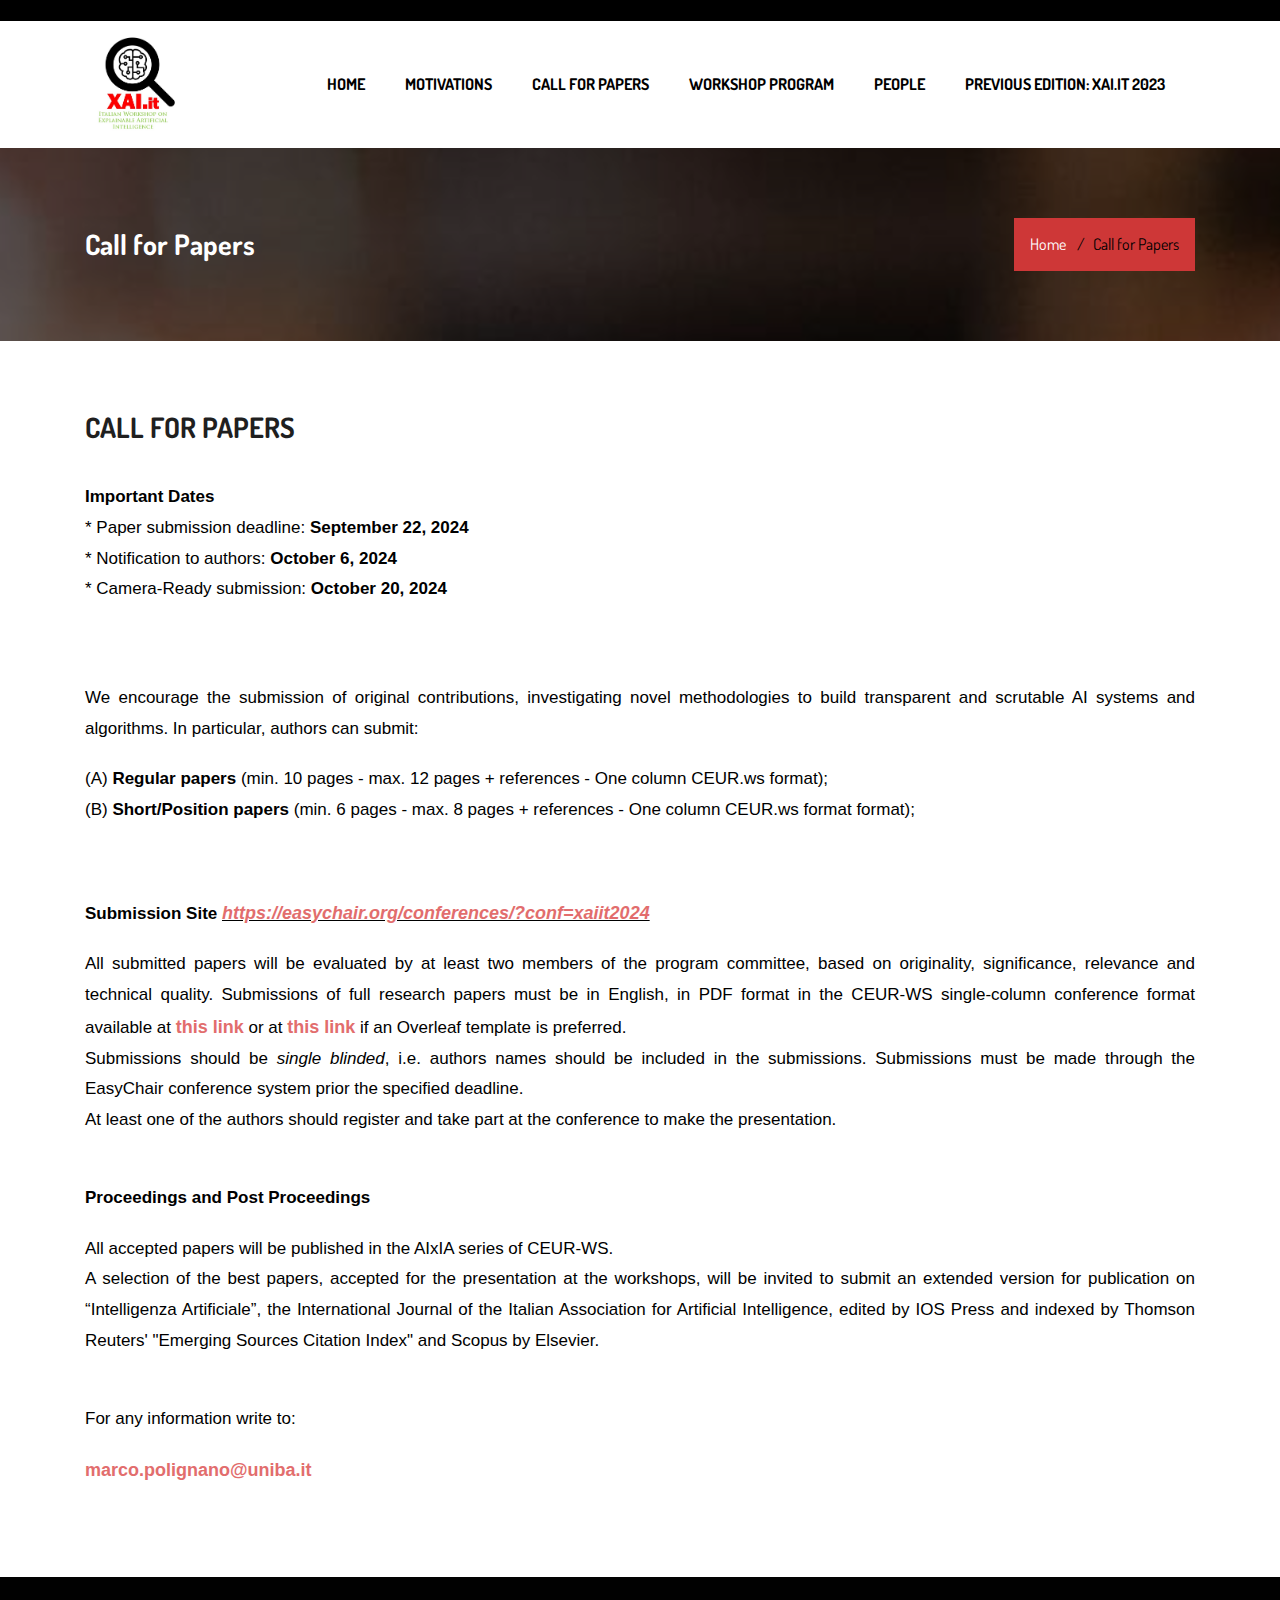
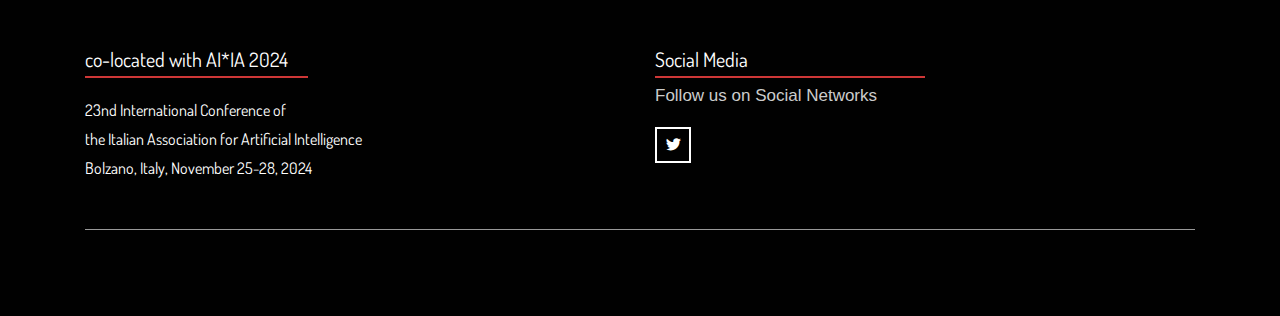
==== commit 8f8e8081: "Update call.html" ====
--- a/call.html
+++ b/call.html
@@ -166,7 +166,16 @@
 
                 <div class="col-lg-12">
                     <h2 class="noo-sh-title-top">Call for Papers</span></h2>
-                    <br>
+                    <br><p style='text-align:justify;color:black;'><strong>Important Dates</strong><br>
+
+                      * Paper submission deadline: <b>September 22, 2024</b><br>
+
+                      * Notification to authors: <b>October 6, 2024</b><br>
+
+                      * Camera-Ready submission: <b>October 20, 2024 </b><br>
+					  <br>
+
+                    </p><br>
 					<p style='text-align:justify;color:black;'>We encourage the submission of original contributions, investigating novel methodologies to build transparent and scrutable AI systems and algorithms. In particular, authors can submit:</p>
                     <p style='text-align:justify;color:black;'>(A) <strong>Regular papers</strong> (min. 10 pages - max. 12 pages + references - One column CEUR.ws format);<br>
                     (B) <strong>Short/Position papers</strong> (min. 6 pages - max. 8 pages + references - One column CEUR.ws format format);</p>
@@ -179,16 +188,7 @@
                     <p style='text-align:justify;color:black;'>All submitted papers will be evaluated by at least two members of the program committee, based on originality, significance, relevance and technical quality. Submissions of full research papers must be in English, in PDF format in the CEUR-WS single-column conference format available at <a style="color:#e26d6d;" href="http://ceur-ws.org/Vol-XXX/CEURART.zip">this link</a> or at <a style="color:#e26d6d;" href="https://www.overleaf.com/latex/templates/template-for-submissions-to-ceur-workshop-proceedings-ceur-ws-dot-org/wqyfdgftmcfw">this link</a> if an Overleaf template is preferred. <br>
                     Submissions should be <i>single blinded</i>, i.e. authors names should be included in the submissions. Submissions must be made through the EasyChair conference system prior the specified deadline. <br>
                     At least one of the authors should register and take part at the conference to make the presentation.</p>
-                                          <br><p style='text-align:justify;color:black;'><strong>Important Dates</strong><br>
-
-                      * Paper submission deadline: <b>September 22, 2024</b><br>
-
-                      * Notification to authors: <b>October 6, 2024</b><br>
-
-                      * Camera-Ready submission: <b>October 20, 2024 </b><br>
-					  <br>
-
-                    </p>
+                                          <br>
 					<p style='text-align:justify;color:black;'><strong>Proceedings and Post Proceedings</strong>
 					<br><p style='text-align:justify;color:black;'>All accepted papers will be published in the AIxIA series of CEUR-WS. <br>
                         A selection of the best papers, accepted for the presentation at the workshops, will be invited to submit an extended version for publication on “Intelligenza Artificiale”, the International Journal of the Italian Association for Artificial Intelligence, edited by IOS Press and indexed by Thomson Reuters' "Emerging Sources Citation Index" and Scopus by Elsevier.</p>
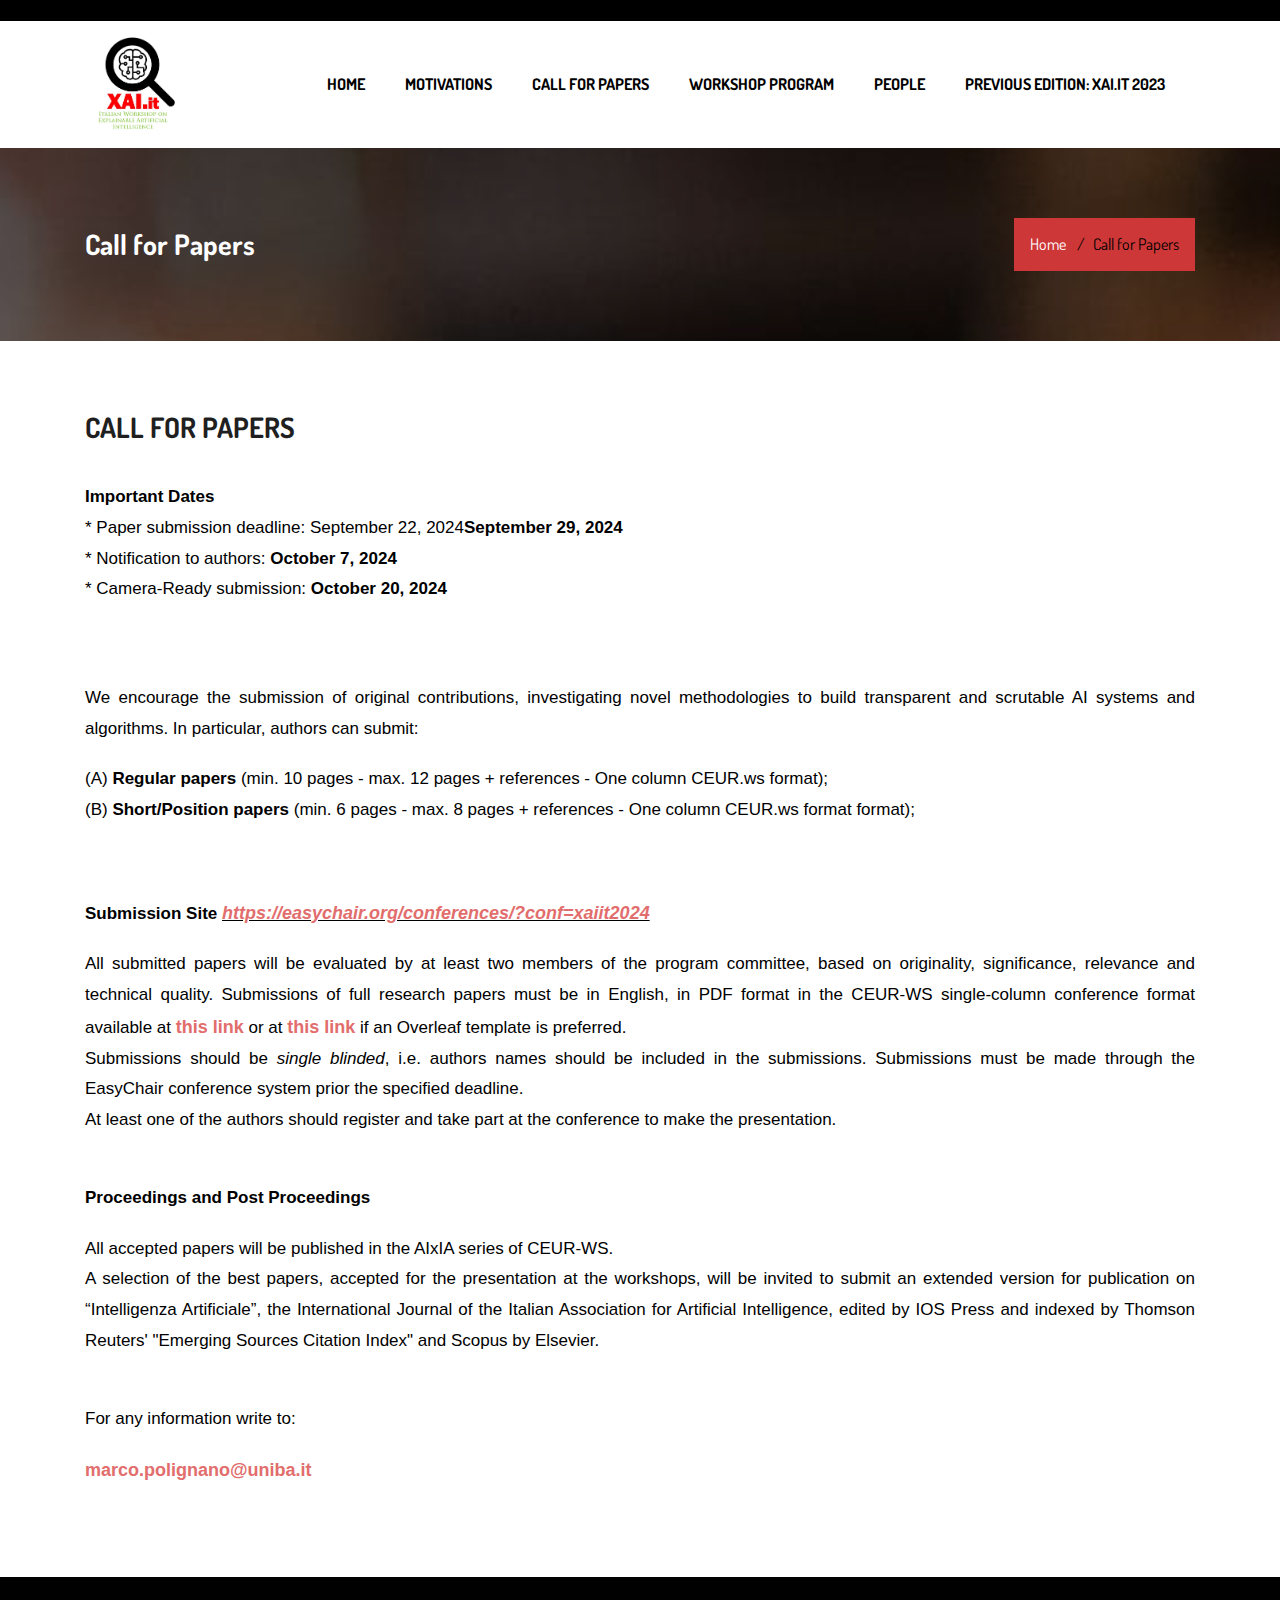
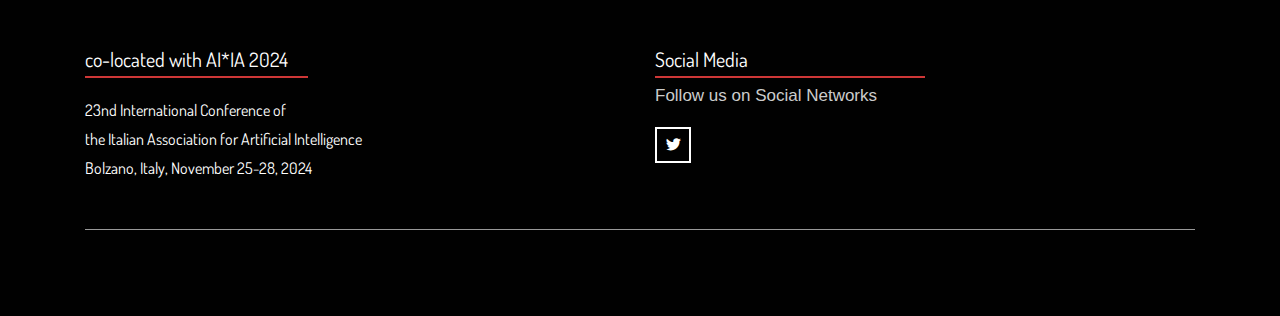
==== commit 5462e525: "Update call.html" ====
--- a/call.html
+++ b/call.html
@@ -168,9 +168,9 @@
                     <h2 class="noo-sh-title-top">Call for Papers</span></h2>
                     <br><p style='text-align:justify;color:black;'><strong>Important Dates</strong><br>
 
-                      * Paper submission deadline: <b>September 22, 2024</b><br>
-
-                      * Notification to authors: <b>October 6, 2024</b><br>
+                      * Paper submission deadline: <del></del>September 22, 2024</del><b>September 29, 2024</b><br>
+
+                      * Notification to authors: <b>October 7, 2024</b><br>
 
                       * Camera-Ready submission: <b>October 20, 2024 </b><br>
 					  <br>
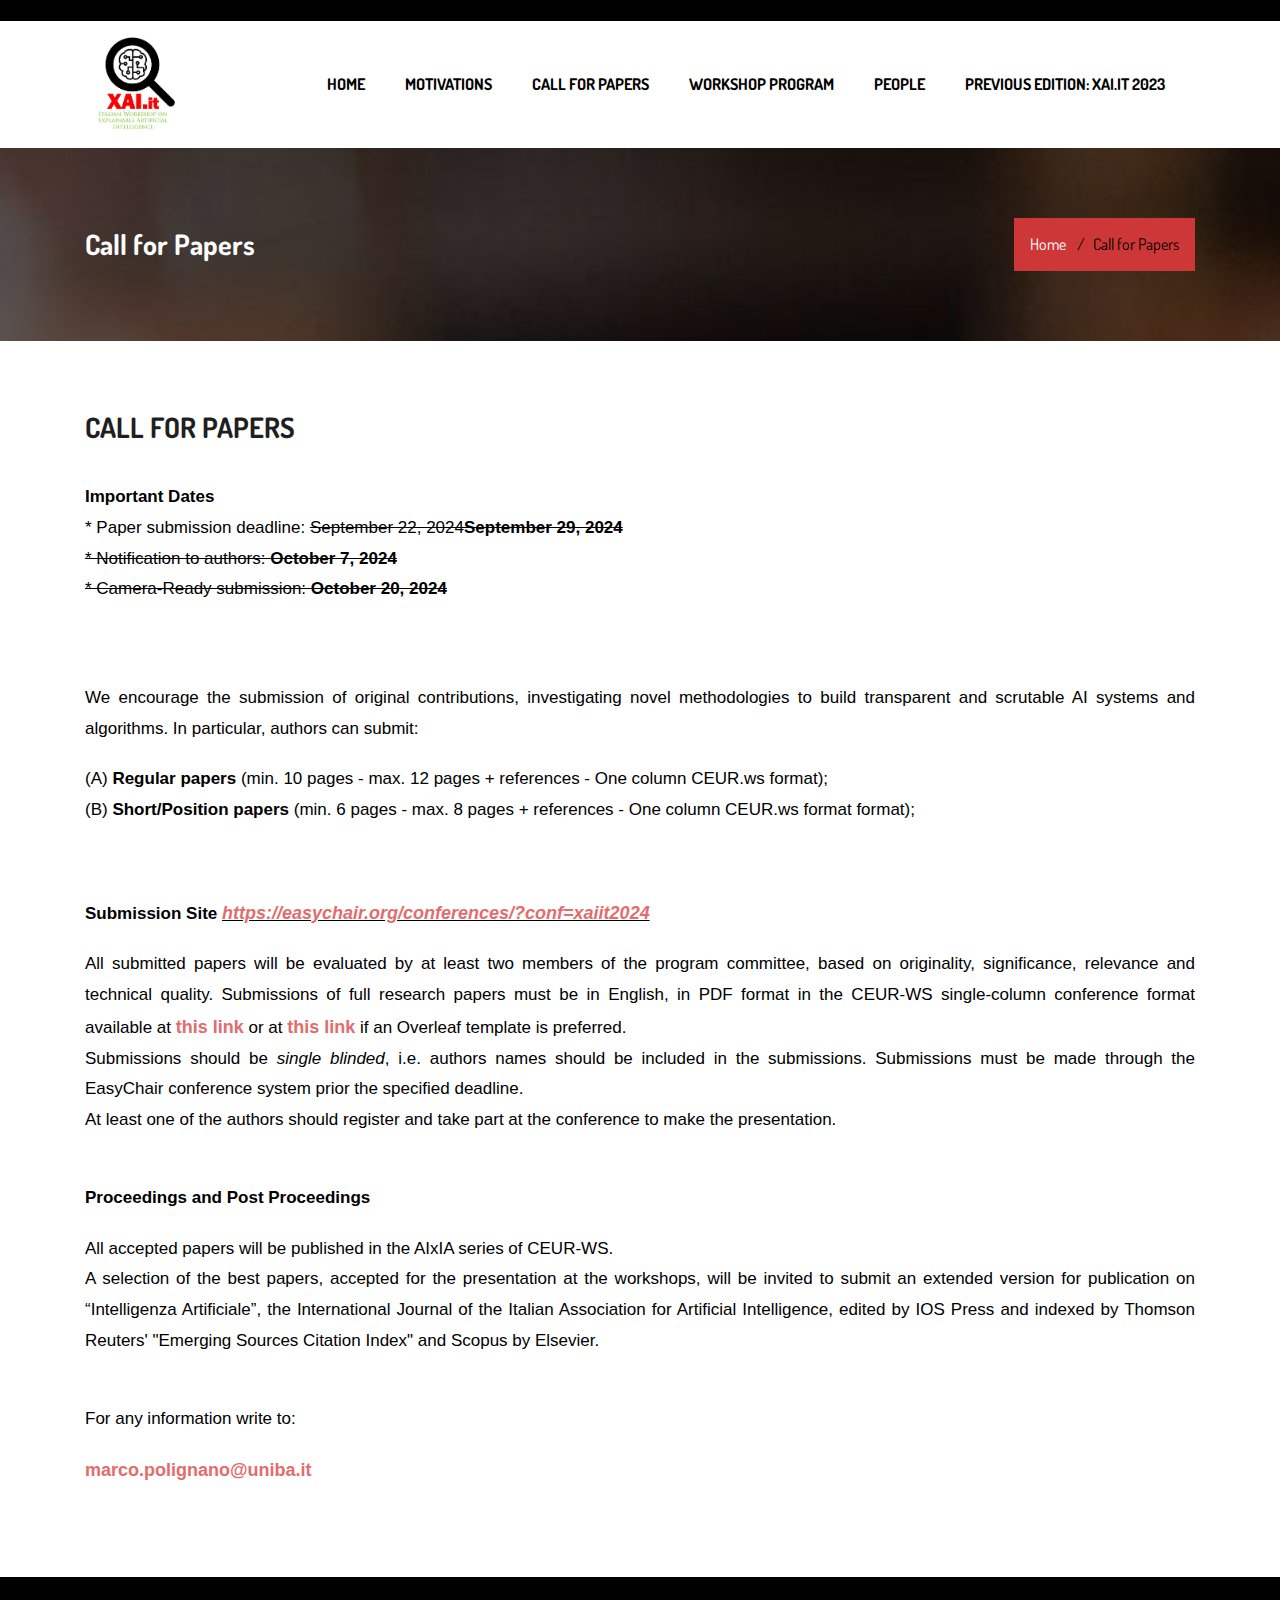
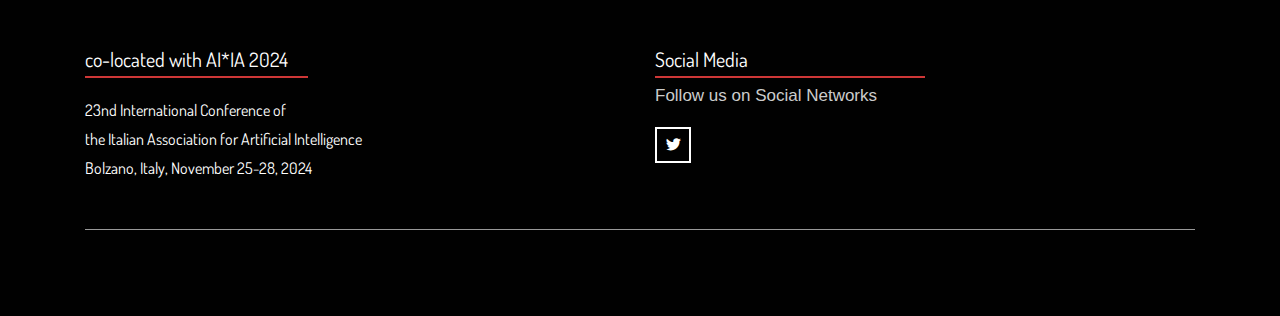
==== commit 0df90cac: "Update call.html" ====
--- a/call.html
+++ b/call.html
@@ -168,7 +168,7 @@
                     <h2 class="noo-sh-title-top">Call for Papers</span></h2>
                     <br><p style='text-align:justify;color:black;'><strong>Important Dates</strong><br>
 
-                      * Paper submission deadline: <del></del>September 22, 2024</del><b>September 29, 2024</b><br>
+                      * Paper submission deadline: <del><del>September 22, 2024</del><b>September 29, 2024</b><br>
 
                       * Notification to authors: <b>October 7, 2024</b><br>
 
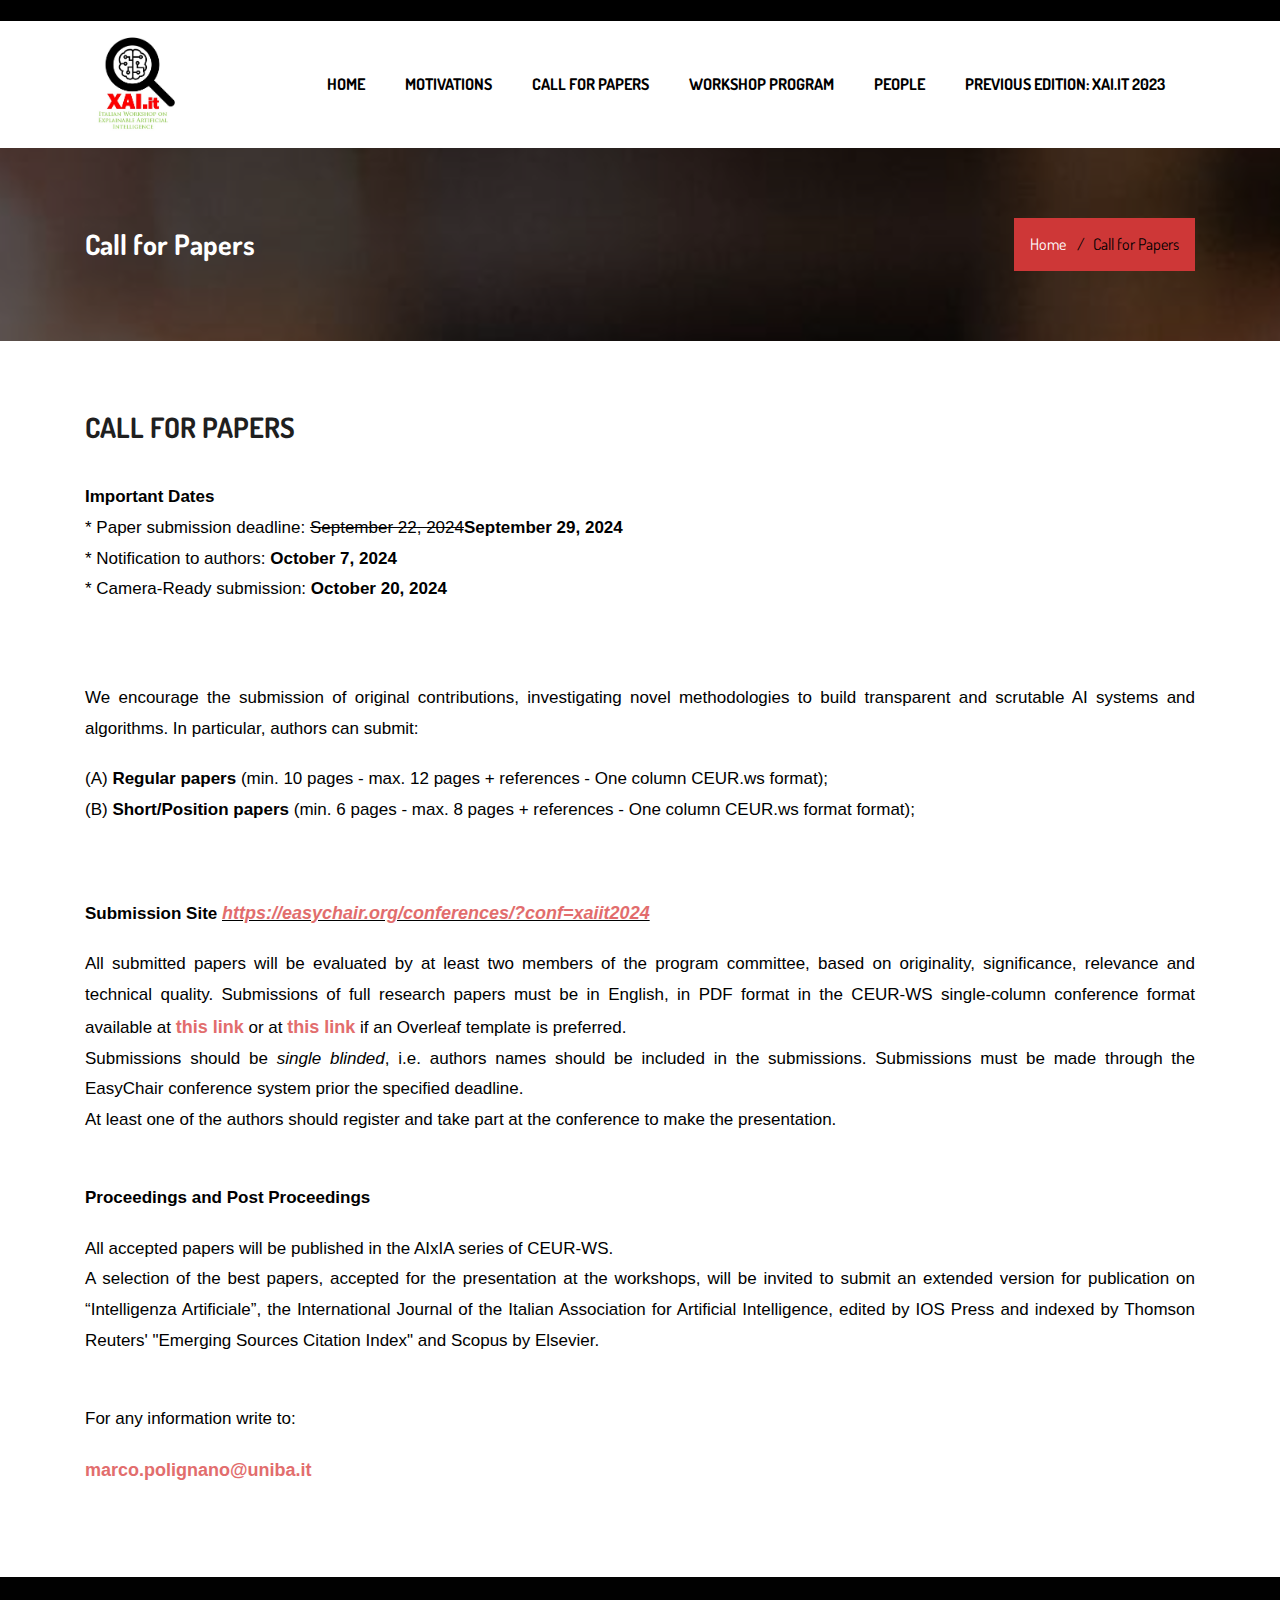
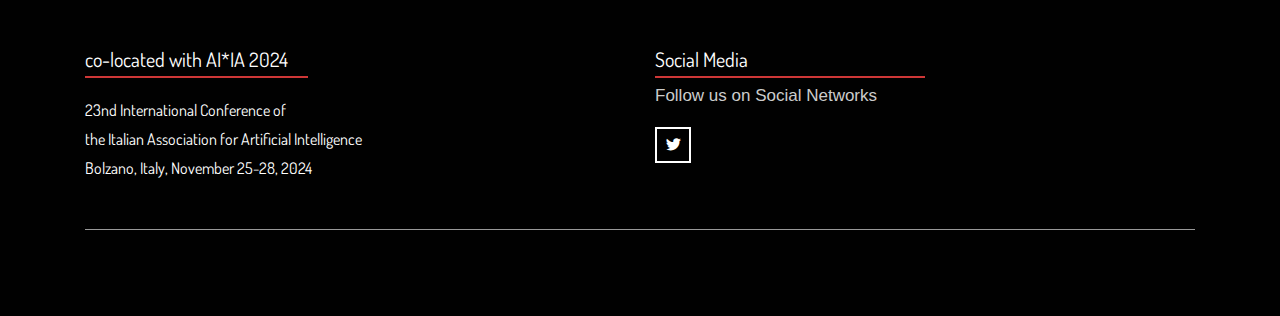
==== commit ac4e6e21: "Update call.html" ====
--- a/call.html
+++ b/call.html
@@ -168,7 +168,7 @@
                     <h2 class="noo-sh-title-top">Call for Papers</span></h2>
                     <br><p style='text-align:justify;color:black;'><strong>Important Dates</strong><br>
 
-                      * Paper submission deadline: <del><del>September 22, 2024</del><b>September 29, 2024</b><br>
+                      * Paper submission deadline: <del>September 22, 2024</del><b>September 29, 2024</b><br>
 
                       * Notification to authors: <b>October 7, 2024</b><br>
 
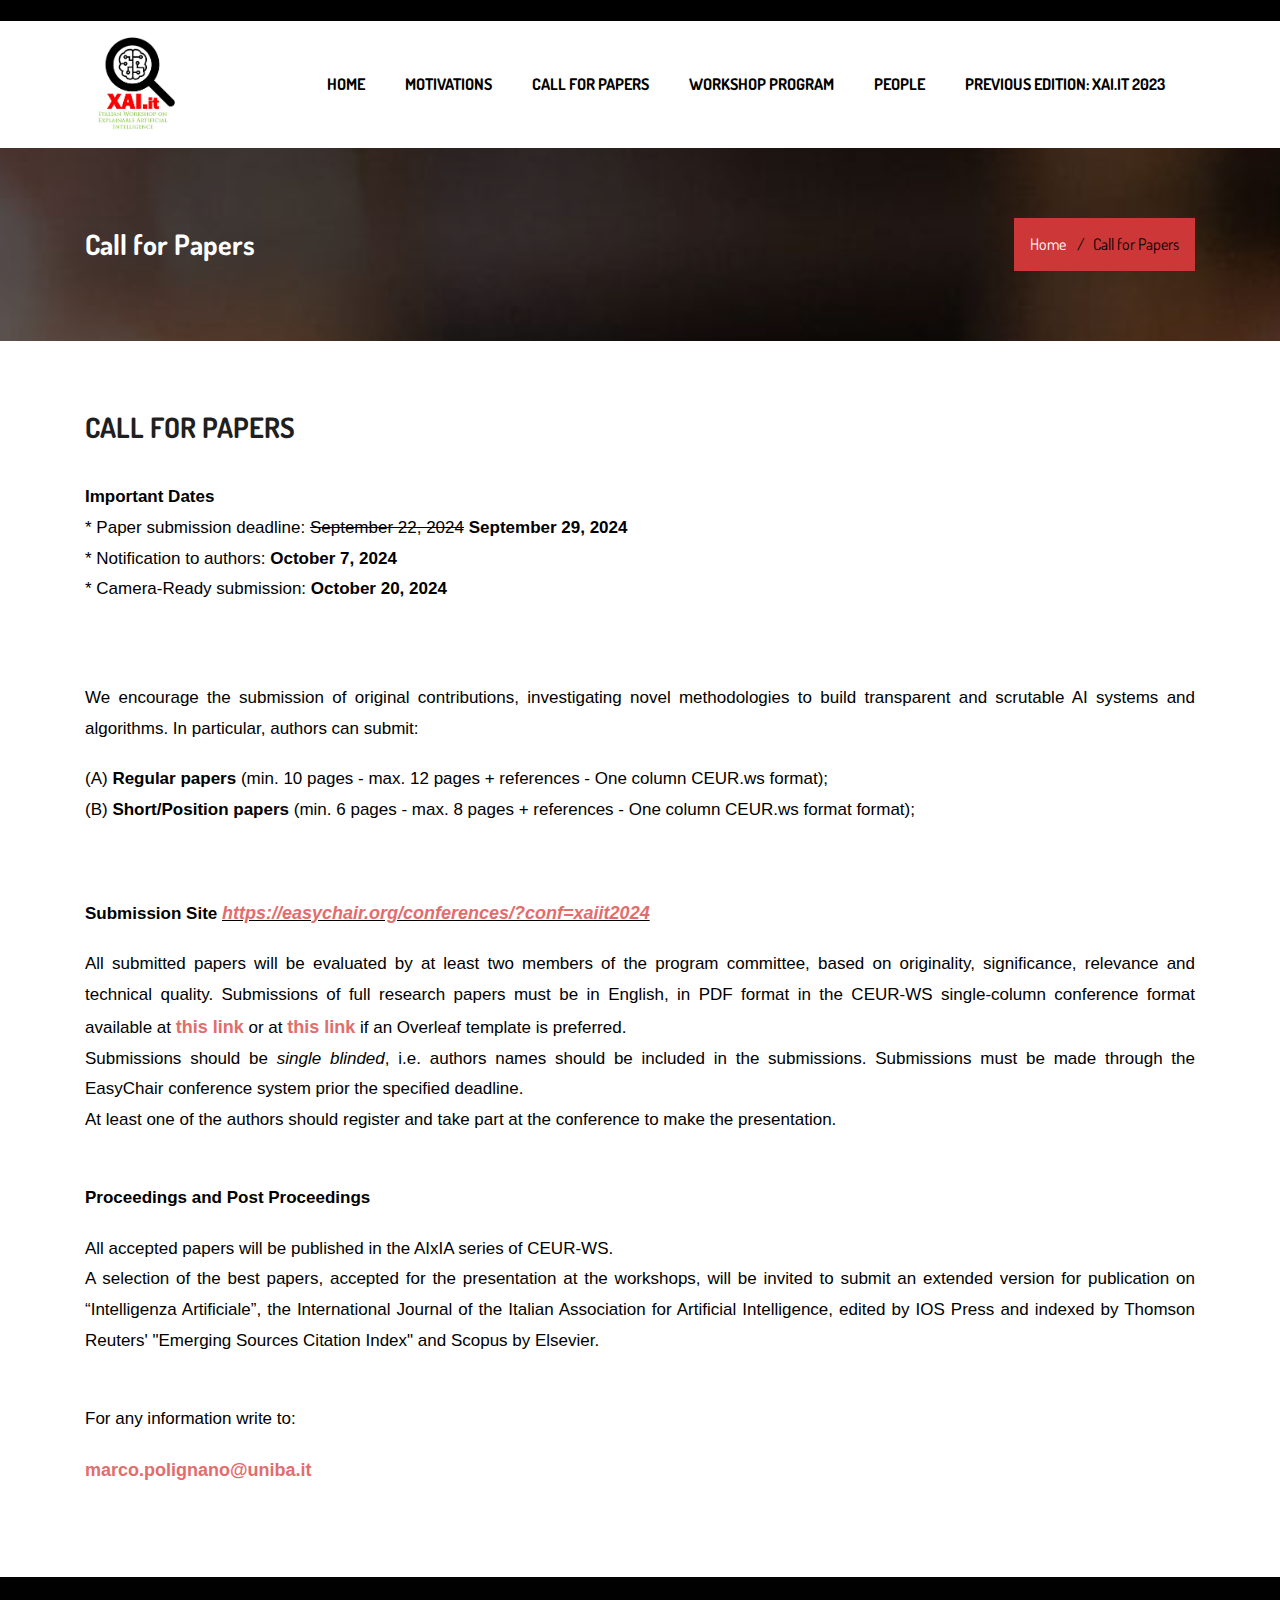
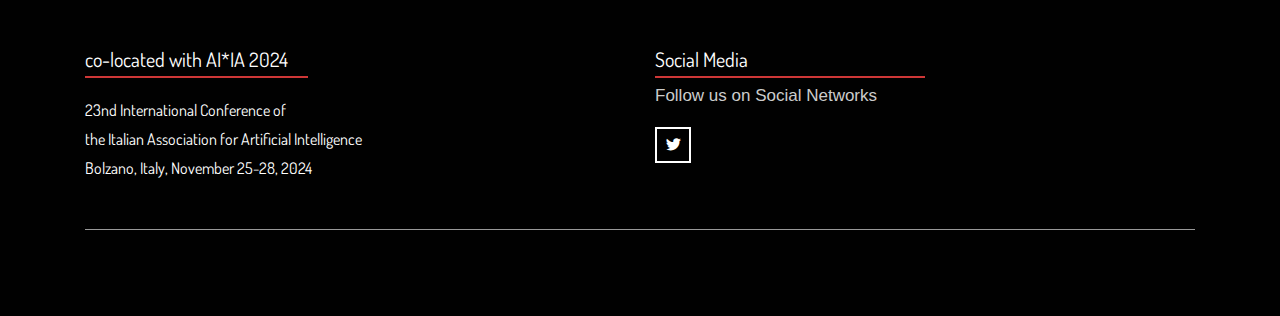
==== commit c47c8263: "Update call.html" ====
--- a/call.html
+++ b/call.html
@@ -168,7 +168,7 @@
                     <h2 class="noo-sh-title-top">Call for Papers</span></h2>
                     <br><p style='text-align:justify;color:black;'><strong>Important Dates</strong><br>
 
-                      * Paper submission deadline: <del>September 22, 2024</del><b>September 29, 2024</b><br>
+                      * Paper submission deadline: <del>September 22, 2024</del> <b>September 29, 2024</b><br>
 
                       * Notification to authors: <b>October 7, 2024</b><br>
 
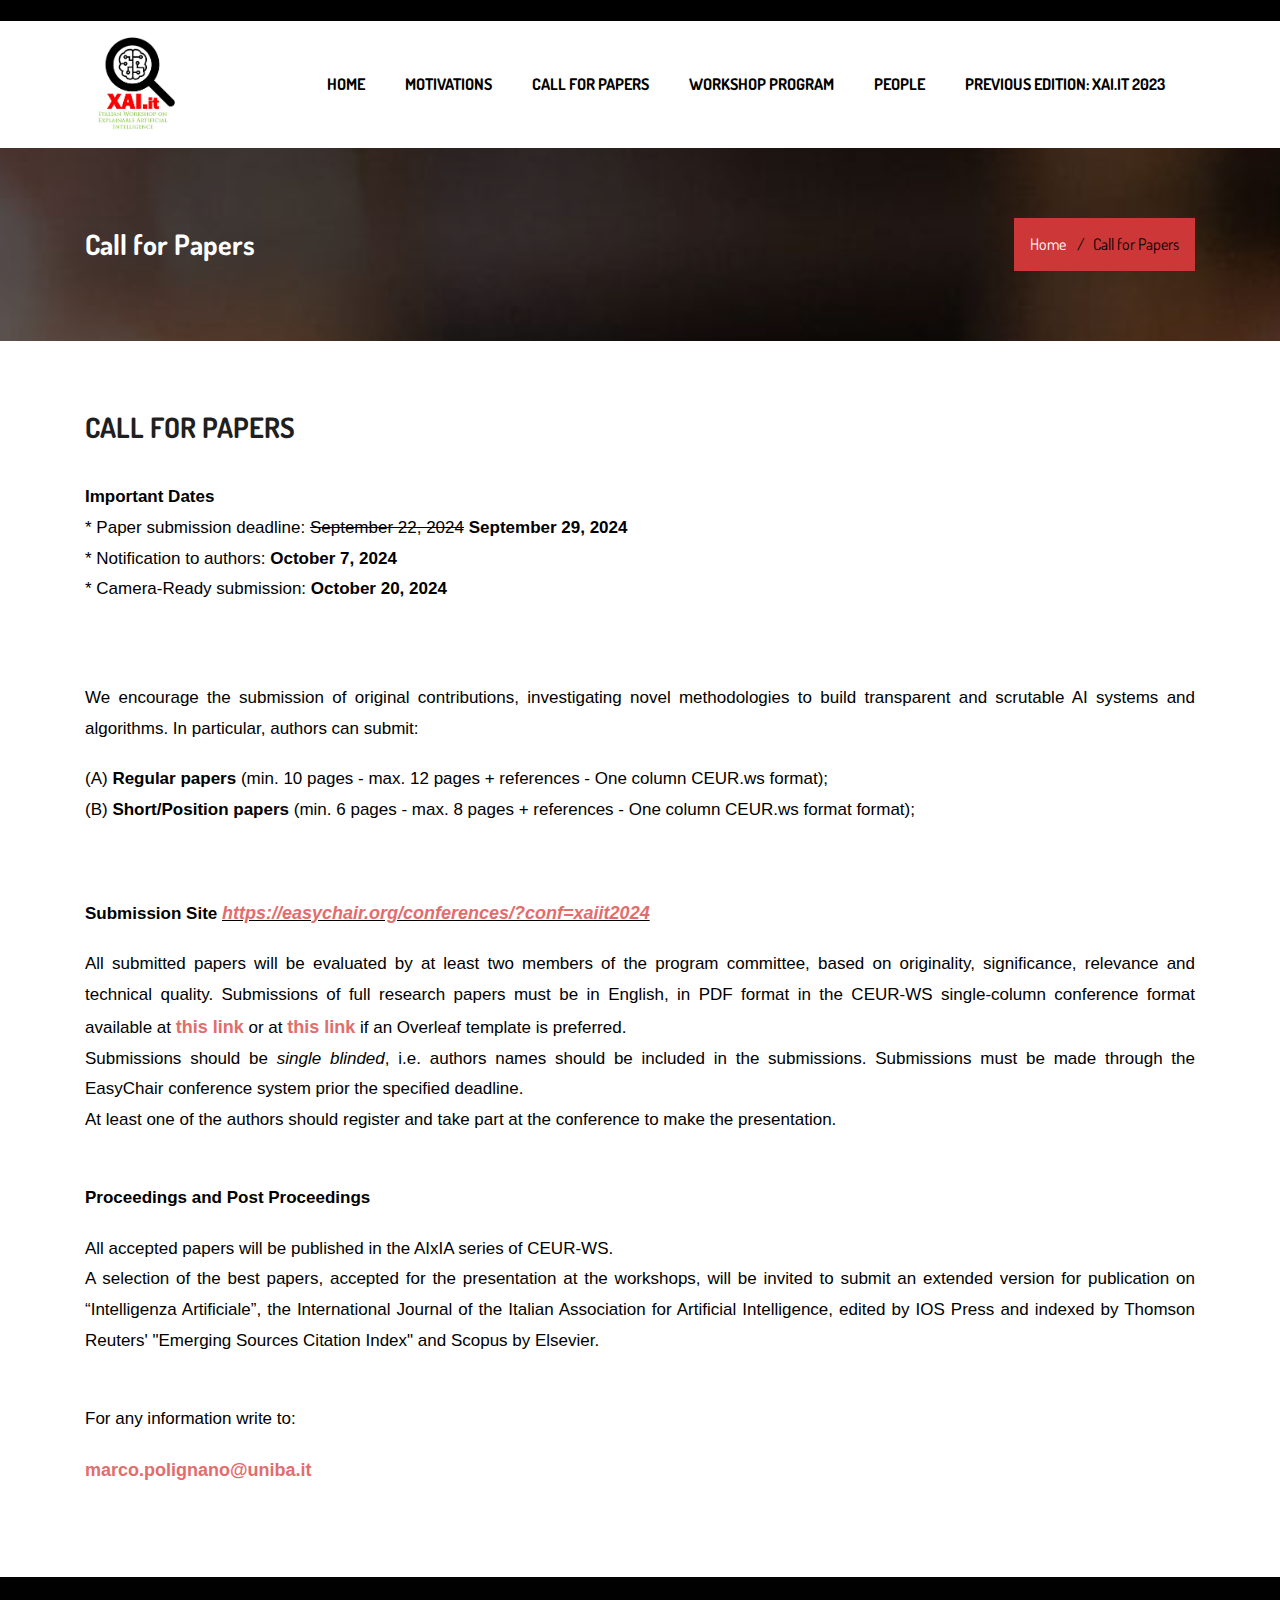
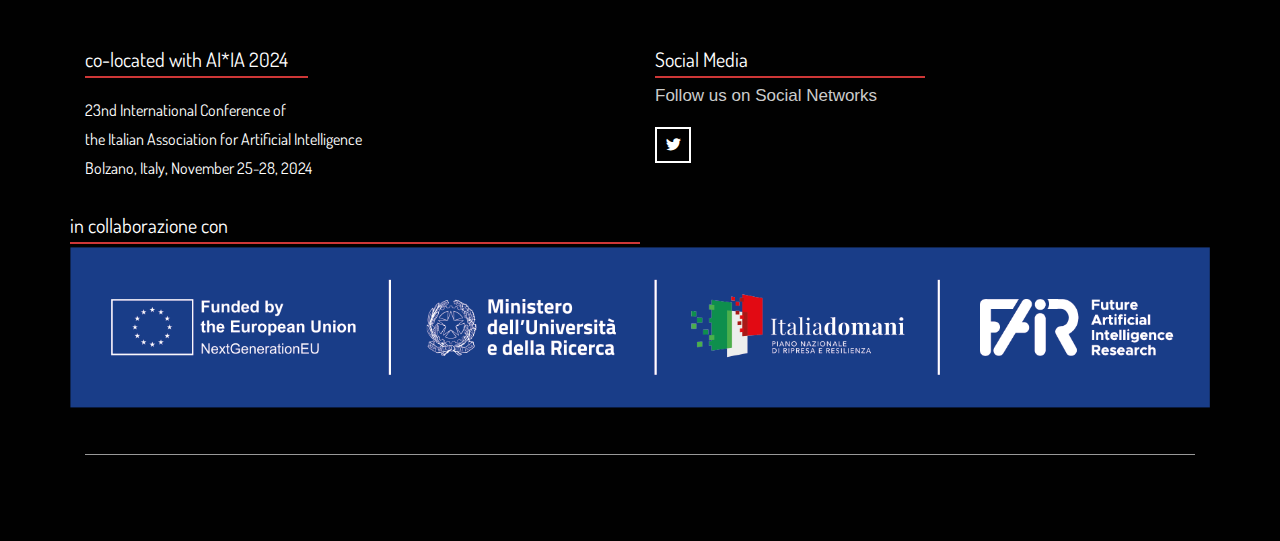
==== commit 6e492842: "Update call.html" ====
--- a/call.html
+++ b/call.html
@@ -234,6 +234,10 @@
                                 </ul>
                             </div>
                         </div>
+					<div class="footer-top-box">
+          <h3>in collaborazione con</h3>
+          <img src="images/logo_fair.png" style="width:100%">
+        </div>
                     </div>
                     <hr><!--
                     <div style="display: flex; align-items: center;">
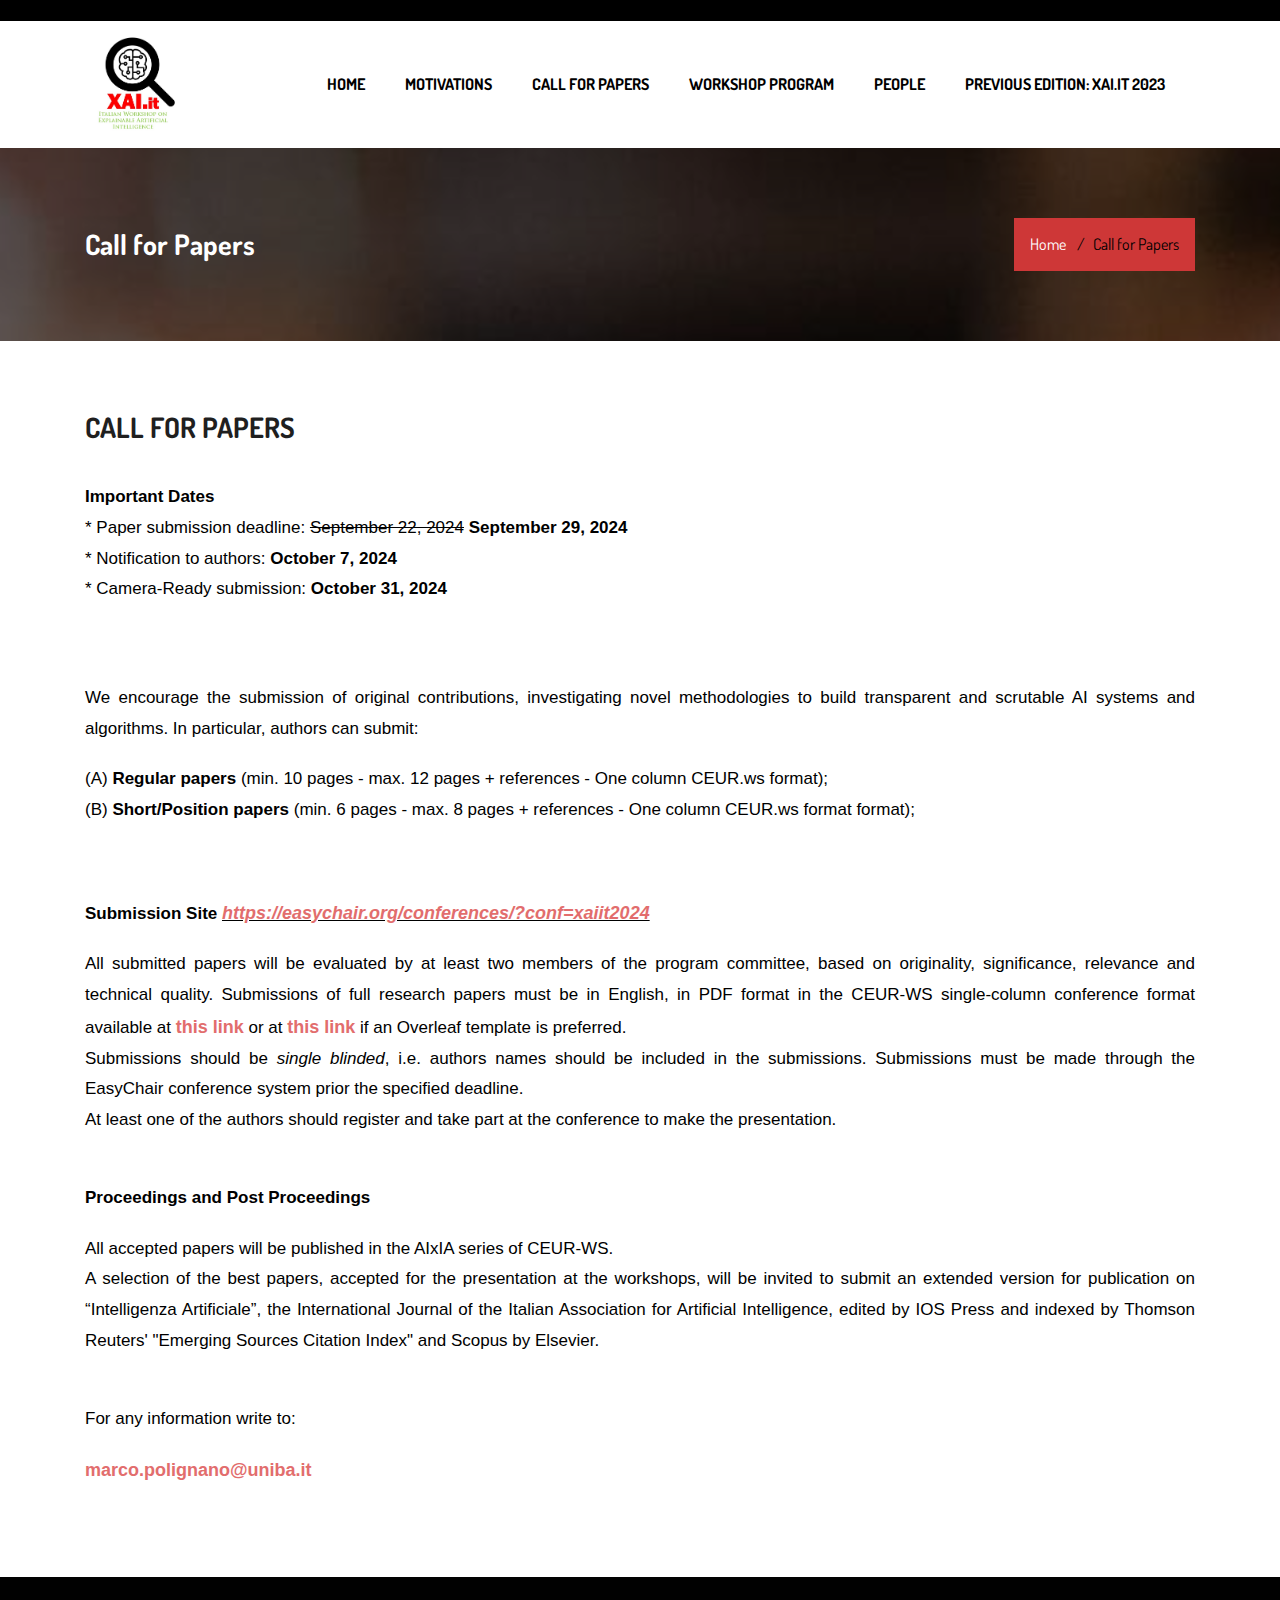
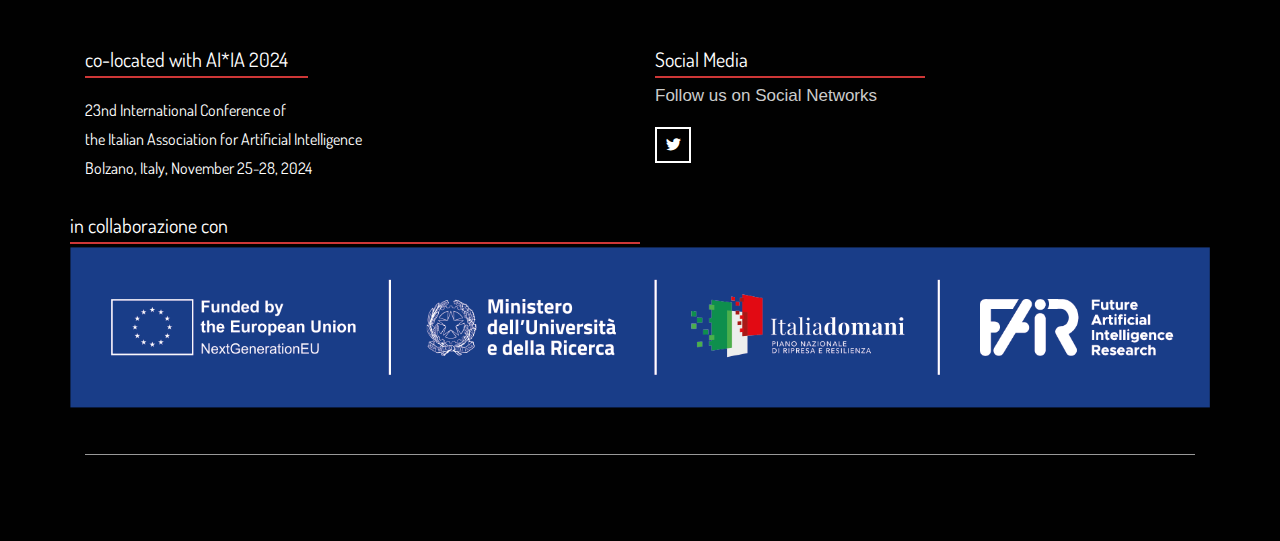
==== commit 3d54d63d: "Update call.html" ====
--- a/call.html
+++ b/call.html
@@ -172,7 +172,7 @@
 
                       * Notification to authors: <b>October 7, 2024</b><br>
 
-                      * Camera-Ready submission: <b>October 20, 2024 </b><br>
+                      * Camera-Ready submission: <b>October 31, 2024 </b><br>
 					  <br>
 
                     </p><br>
